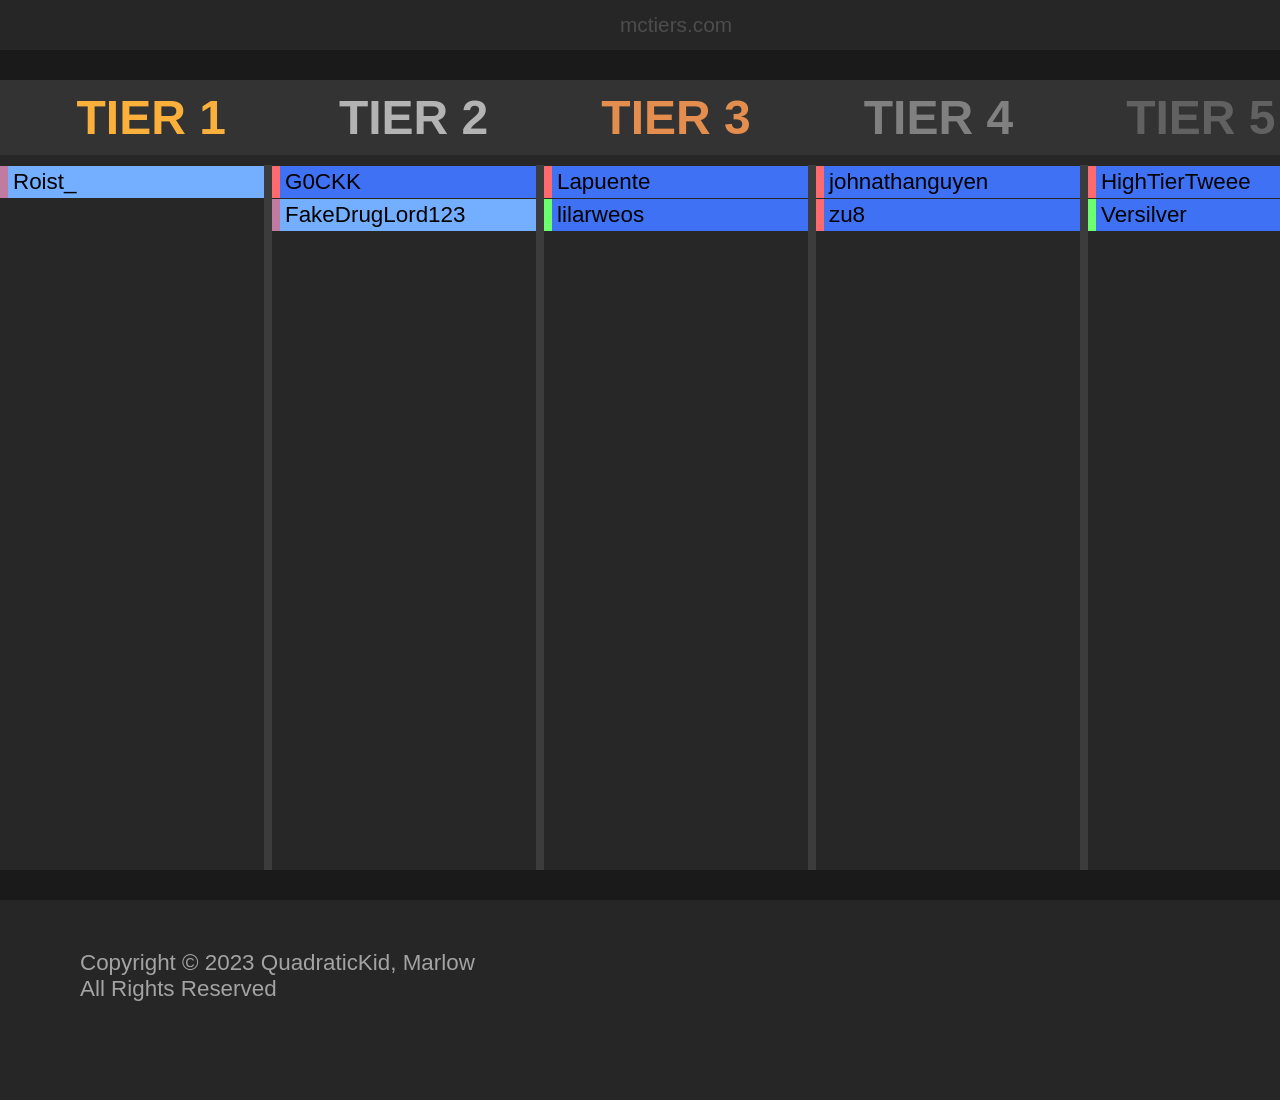
==== index.html @ 0946708e "added" ====
<!DOCTYPE html>
<!-- saved from url=(0036)https://mctiers.com/ranking/neth_pot -->
<html lang="en" id="html"><script src="chrome-extension://eppiocemhmnlbhjplcgkofciiegomcon/content/location/location.js" id="eppiocemhmnlbhjplcgkofciiegomcon"></script><script src="chrome-extension://eppiocemhmnlbhjplcgkofciiegomcon/libs/extend-native-history-api.js"></script><script src="chrome-extension://eppiocemhmnlbhjplcgkofciiegomcon/libs/requests.js"></script><head><meta http-equiv="Content-Type" content="text/html; charset=UTF-8">
    
    <link rel="icon" href="https://mctiers.com/favicon.ico">
    <meta name="viewport" content="width=device-width, initial-scale=1">
    <meta name="theme-color" content="#ff0000">
    <meta name="description" content="MCTiers | Rankings">
    <!-- <link rel="apple-touch-icon" href="%PUBLIC_URL%/logo192.png" /> -->
    <!-- <link rel="manifest" href="%PUBLIC_URL%/manifest.json" /> -->
		<!-- <link rel="stylesheet" href="%PUBLIC_URL%/font-awesome.min.css"> -->

    <title>mctiers.com | Rankings</title>
    <script type="module" crossorigin="" src="./mctiers/index-e6cc4f27.js.download"></script>
    <link rel="stylesheet" href="./mctiers/index-6b430a4e.css">
  <script bis_use="true" type="text/javascript" charset="utf-8" data-bis-config="[&quot;facebook.com/&quot;,&quot;twitter.com/&quot;,&quot;youtube-nocookie.com/embed/&quot;,&quot;//vk.com/&quot;,&quot;//www.vk.com/&quot;,&quot;linkedin.com/&quot;,&quot;//www.linkedin.com/&quot;,&quot;//instagram.com/&quot;,&quot;//www.instagram.com/&quot;,&quot;//www.google.com/recaptcha/api2/&quot;,&quot;//hangouts.google.com/webchat/&quot;,&quot;//www.google.com/calendar/&quot;,&quot;//www.google.com/maps/embed&quot;,&quot;spotify.com/&quot;,&quot;soundcloud.com/&quot;,&quot;//player.vimeo.com/&quot;,&quot;//disqus.com/&quot;,&quot;//tgwidget.com/&quot;,&quot;//js.driftt.com/&quot;,&quot;friends2follow.com&quot;,&quot;/widget&quot;,&quot;login&quot;,&quot;//video.bigmir.net/&quot;,&quot;blogger.com&quot;,&quot;//smartlock.google.com/&quot;,&quot;//keep.google.com/&quot;,&quot;/web.tolstoycomments.com/&quot;,&quot;moz-extension://&quot;,&quot;chrome-extension://&quot;,&quot;/auth/&quot;,&quot;//analytics.google.com/&quot;,&quot;adclarity.com&quot;,&quot;paddle.com/checkout&quot;,&quot;hcaptcha.com&quot;,&quot;recaptcha.net&quot;,&quot;2captcha.com&quot;,&quot;accounts.google.com&quot;,&quot;www.google.com/shopping/customerreviews&quot;,&quot;buy.tinypass.com&quot;,&quot;gstatic.com&quot;,&quot;secureir.ebaystatic.com&quot;,&quot;docs.google.com&quot;,&quot;contacts.google.com&quot;,&quot;github.com&quot;,&quot;mail.google.com&quot;,&quot;chat.google.com&quot;,&quot;audio.xpleer.com&quot;,&quot;keepa.com&quot;,&quot;static.xx.fbcdn.net&quot;,&quot;sas.selleramp.com&quot;,&quot;1plus1.video&quot;,&quot;console.googletagservices.com&quot;,&quot;//lnkd.demdex.net/&quot;,&quot;//radar.cedexis.com/&quot;,&quot;//li.protechts.net/&quot;,&quot;challenges.cloudflare.com/&quot;,&quot;ogs.google.com&quot;]" src="chrome-extension://eppiocemhmnlbhjplcgkofciiegomcon/executers/vi-tr.js"></script></head>
  <body __processed_be676ed3-81dd-4d12-9be5-3d80dc2dca80__="true" bis_register="[base64]">
    <noscript>You need to enable JavaScript to run this app.</noscript>
    <div id="root" bis_skin_checked="1"><div class="lsIab2i" bis_skin_checked="1"><div class="aGiS-qE" bis_skin_checked="1"><div class="SX1dr9D" bis_skin_checked="1"><div class="vS3BlwO" bis_skin_checked="1">mctiers.com</div></div><div class="cPVdVTf" bis_skin_checked="1"><div class="NOK8An4" bis_skin_checked="1"></div><div class="Mtz30OF" bis_skin_checked="1"><div class="JDsaPiW" bis_skin_checked="1"><h1 class="WbyAUyb mcjG2ST"> </h1><h1 class="J3LWoQp mcjG2ST"></h1><h1 class="_6auVtCr mcjG2ST"></h1><h1 class="A96H5bu mcjG2ST"></h1><h1 class="KOKZ4Ln mcjG2ST"></h1></div><div class="L01uj9h" bis_skin_checked="1"><div class="_3lS8Z9g" bis_skin_checked="1"><div bis_skin_checked="1"><div class="Bbe5V8B En20RQV" bis_skin_checked="1"><div class="qQamP8Q WxyQJlz" bis_skin_checked="1"></div><div class="_3mZ0wqH" bis_skin_checked="1">AS</div><div class="muYMFag" bis_skin_checked="1">Roist_</div></div></div></div><div class="hoURucT" bis_skin_checked="1"></div><div class="_3lS8Z9g" bis_skin_checked="1"><div bis_skin_checked="1"><div class="Bbe5V8B " bis_skin_checked="1"><div class="qQamP8Q rQ0j6xx" bis_skin_checked="1"></div><div class="_3mZ0wqH" bis_skin_checked="1">NA</div><div class="muYMFag" bis_skin_checked="1">G0CKK</div></div></div><div bis_skin_checked="1"><div class="Bbe5V8B En20RQV" bis_skin_checked="1"><div class="qQamP8Q WxyQJlz" bis_skin_checked="1"></div><div class="_3mZ0wqH" bis_skin_checked="1">AS</div><div class="muYMFag" bis_skin_checked="1">FakeDrugLord123</div></div></div><div bis_skin_checked="1"></div></div><div class="hoURucT" bis_skin_checked="1"></div><div class="_3lS8Z9g" bis_skin_checked="1"><div bis_skin_checked="1"><div class="Bbe5V8B " bis_skin_checked="1"><div class="qQamP8Q rQ0j6xx" bis_skin_checked="1"></div><div class="_3mZ0wqH" bis_skin_checked="1">NA</div><div class="muYMFag" bis_skin_checked="1">Lapuente</div></div></div><div bis_skin_checked="1"><div class="Bbe5V8B " bis_skin_checked="1"><div class="qQamP8Q FQ3iLGj" bis_skin_checked="1"></div><div class="_3mZ0wqH" bis_skin_checked="1">EU</div><div class="muYMFag" bis_skin_checked="1">lilarweos</div></div></div></div><div class="hoURucT" bis_skin_checked="1"></div><div class="_3lS8Z9g" bis_skin_checked="1"><div bis_skin_checked="1"><div class="Bbe5V8B " bis_skin_checked="1"><div class="qQamP8Q rQ0j6xx" bis_skin_checked="1"></div><div class="_3mZ0wqH" bis_skin_checked="1">NA</div><div class="muYMFag" bis_skin_checked="1">johnathanguyen</div></div></div><div bis_skin_checked="1"><div class="Bbe5V8B " bis_skin_checked="1"><div class="qQamP8Q rQ0j6xx" bis_skin_checked="1"></div><div class="_3mZ0wqH" bis_skin_checked="1">NA</div><div class="muYMFag" bis_skin_checked="1">zu8</div></div></div></div><div class="hoURucT" bis_skin_checked="1"></div><div class="_3lS8Z9g" bis_skin_checked="1"><div bis_skin_checked="1"><div class="Bbe5V8B " bis_skin_checked="1"><div class="qQamP8Q rQ0j6xx" bis_skin_checked="1"></div><div class="_3mZ0wqH" bis_skin_checked="1">NA</div><div class="muYMFag" bis_skin_checked="1">HighTierTweee</div></div></div><div bis_skin_checked="1"><div class="Bbe5V8B " bis_skin_checked="1"><div class="qQamP8Q FQ3iLGj" bis_skin_checked="1"></div><div class="_3mZ0wqH" bis_skin_checked="1">EU</div><div class="muYMFag" bis_skin_checked="1">Versilver</div></div></div></div></div><div class="CZBLzTA" bis_skin_checked="1"></div></div></div></div><div class="pz51FLB" bis_skin_checked="1"><div class="qI-SWG0" bis_skin_checked="1">Copyright © 2023 QuadraticKid, Marlow<br>All Rights Reserved</div><div class="-jJDNxh" bis_skin_checked="1"></div><div class="ipdUpF9" bis_skin_checked="1"><img></div></div></div></div>
    
  

</body></html>
---- mctiers/index-6b430a4e.css ----
*{margin:0;padding:0;box-sizing:border-box}:root{--na: #ff6a6e;--eu: #6aff6e;--sa: #ff9900;--au: #f6b26b;--me: #ffd966;--as: #c27ba0;--af: #674ea7;--ht: #3e71f4;--lt: #80b5ff;--retired: #a177ff}html,body{height:100%;background-color:#1a1a1a;min-width:1352px;color:#fff}body{margin:0;font-family:-apple-system,BlinkMacSystemFont,Segoe UI,Roboto,Oxygen,Ubuntu,Cantarell,Fira Sans,Droid Sans,Helvetica Neue,sans-serif;-webkit-font-smoothing:antialiased;-moz-osx-font-smoothing:grayscale}code{font-family:source-code-pro,Menlo,Monaco,Consolas,Courier New,monospace}.lsIab2i{text-align:center}a{color:#44b1f0}@media (prefers-reduced-motion: no-preference){.ifCT-Ki{animation:GpccbGr infinite 20s linear}}.aGiS-qE{min-height:100vh;display:flex;flex-direction:column}.SX1dr9D{width:100%;height:50px;background-color:#262626;color:#4d4d4d;display:flex;justify-content:center;align-items:center;font-size:1.3rem;position:relative;user-select:none}.pz51FLB{background-color:#262626;color:#a3a3a3;font-size:1.4rem;display:flex}.pz51FLB>div{flex-grow:1;padding:50px 80px;height:200px}.qI-SWG0{text-align:left}.-jJDNxh{text-align:right}.-jJDNxh>h3{margin:0 10px 10px 0}.vS3BlwO{cursor:pointer}.pcYAS7Y{position:absolute;left:10px;color:#fff}.Z--0YlZ{position:relative;display:inline-block;width:230px}.Z--0YlZ>.u6G5-E5{position:absolute;top:54%;transform:translateY(-50%);left:10px}.Z--0YlZ>.wLJFvgN{position:absolute;right:10px;top:50%;transform:translateY(-50%);opacity:0%;color:#717171}.Z--0YlZ>input:focus~.wLJFvgN,.Z--0YlZ:hover>.wLJFvgN{opacity:100%}.Z--0YlZ>.wLJFvgN.v6n-3w8{color:#d9d9d9;cursor:pointer}.Z--0YlZ>.wLJFvgN.v6n-3w8:hover{color:#9a9a9a}.Z--0YlZ>.wLJFvgN.v6n-3w8:active{color:#5a5a5a}.Z--0YlZ>input{background-color:#343434;border:none;height:60%;border-radius:100px;color:#fff;padding:10px 10px 10px 35px}.QvVmN4E{display:inline-block;color:#e93535;margin-left:10px}.FNiJcQA{background-color:red;border:#262626 solid 5px;position:absolute;right:20px;top:5px;height:70px;width:70px;border-radius:50%}.ivqS1PQ{height:150%;margin:0 20px 0 0;position:absolute;top:0px;right:0px}.ivqS1PQ>img{height:100%}.EbJ5U4H{position:absolute;top:50%;left:50%;transform:translate(-50%,-50%)}._2-bLSUh{color:#fff;font-size:3vw}._2-bLSUh>span{font-size:10vw}button{background-color:#186dc2;color:#fff;border:none;padding:10px}button:hover{background-color:#145596;color:#ddd;cursor:pointer}button:active{background-color:#12477d;color:#c7c7c7;cursor:pointer}.ipdUpF9{visibility:hidden;position:fixed;bottom:-40px;left:-40px}.vmi2GK8{position:fixed;height:100%;width:100%;top:0px;left:0px;background-color:#1a1a1a;color:#666!important;z-index:999999;font-size:3rem;display:flex;align-items:center;justify-content:center;flex-direction:column}.vmi2GK8>div>div{background:#666666!important}.rWrDBTM{flex-grow:1;display:flex;flex-wrap:wrap;font-size:2rem;font-weight:500}.rWrDBTM>div{flex-grow:1;max-width:calc(100% / 3)}.rCpqHM0{height:65px;border-radius:20px;overflow:hidden;position:relative;display:flex;align-items:center;min-width:85px;user-select:none;font-weight:700;font-family:Arial,Helvetica,sans-serif}.rCpqHM0,.rCpqHM0>.EjS5bpE{background-color:#333}.rCpqHM0>img{height:75%;flex-basis:15%;flex-grow:1;margin:4px;filter:drop-shadow(0 0 9px rgb(0,0,0))}.XlAKYiu>.rCpqHM0>img{filter:none}.EjS5bpE{color:#000;flex-basis:75%;height:100%;background-color:#646464;display:flex;justify-content:center;align-items:center}.EjS5bpE.af4ehsC{background-color:var(--ht)}.EjS5bpE.gloyL5J{background-color:var(--lt)}.EjS5bpE.LxVm7UP{background-color:var(--retired)}.lds-ellipsis{display:inline-block;position:relative;width:80px;height:80px}.lds-ellipsis div{position:absolute;top:33px;width:13px;height:13px;border-radius:50%;background:#fff;animation-timing-function:cubic-bezier(0,1,1,0)}.lds-ellipsis div:nth-child(1){left:8px;animation:lds-ellipsis1 .6s infinite}.lds-ellipsis div:nth-child(2){left:8px;animation:lds-ellipsis2 .6s infinite}.lds-ellipsis div:nth-child(3){left:32px;animation:lds-ellipsis2 .6s infinite}.lds-ellipsis div:nth-child(4){left:56px;animation:lds-ellipsis3 .6s infinite}@keyframes lds-ellipsis1{0%{transform:scale(0)}to{transform:scale(1)}}@keyframes lds-ellipsis3{0%{transform:scale(1)}to{transform:scale(0)}}@keyframes lds-ellipsis2{0%{transform:translate(0)}to{transform:translate(24px)}}.centerBar{width:100%;display:flex;justify-content:center;align-items:center}.lds-ellipsis.center{position:absolute;left:50%;top:50%;transform:translate(-50%,-50%)}.cPVdVTf{margin:30px;flex-grow:1;display:flex;flex-direction:column;position:relative}@media (max-width: 1500px){.cPVdVTf{margin:30px 0}}.NOK8An4>.q5a8gP5{position:relative;background-color:#666;height:15px;z-index:10}.FxX8Rni{height:50px;position:relative;display:flex}.FxX8Rni>._26MSXHF{background-color:#4d4d4d;height:100%;margin:0 22px;display:inline-block;min-width:1%;position:relative;z-index:2;display:flex;justify-content:center;align-items:center;color:#fff;font-size:1.8rem;user-select:none;flex-wrap:nowrap}._26MSXHF.fmfZ1Ks{margin-left:28px}._26MSXHF.nUPtPHW{margin-right:27px;z-index:1;flex-grow:1;display:flex;justify-content:right;align-items:center}._26MSXHF.nUPtPHW>*{z-index:1}._26MSXHF.nUPtPHW>span{cursor:pointer}._26MSXHF.nUPtPHW>span:hover{color:#c2c2c2}._26MSXHF.nUPtPHW>span:active{color:#747474}._26MSXHF:after{display:block;content:" ";width:30px;height:51px;position:absolute;right:-24px;top:-4px;transform:skew(16deg);background-color:#4d4d4d;border-top:#1a1a1a 4px solid;border-right:#1a1a1a 4px solid;border-radius:0 10px 0 0}._26MSXHF:before{display:block;content:" ";width:30px;height:51px;position:absolute;left:-24px;top:-4px;transform:skew(-16deg);background-color:#4d4d4d;border-top:#1a1a1a 4px solid;border-left:#1a1a1a 4px solid;border-radius:10px 0 0}._26MSXHF.qs-82PO,._26MSXHF.qs-82PO:before,._26MSXHF.qs-82PO:after{background-color:#666}._26MSXHF:not(.qs-82PO,.nUPtPHW):hover,._26MSXHF:not(.qs-82PO,.nUPtPHW):hover:before,._26MSXHF:not(.qs-82PO,.nUPtPHW):hover:after{background-color:#424242;cursor:pointer}._26MSXHF:not(.qs-82PO,.nUPtPHW):active,._26MSXHF:not(.qs-82PO,.nUPtPHW):active:before,._26MSXHF:not(.qs-82PO,.nUPtPHW):active:after{background-color:#383838;cursor:pointer}._26MSXHF>div{position:relative;z-index:1;white-space:nowrap;font-size:1.8rem}._26MSXHF>div>span{font-size:1.4rem;margin-left:5px}.-nAhK-E{height:40px;width:40px;z-index:1}.-nAhK-E{filter:drop-shadow(0 0 9px rgb(0,0,0))}.Mtz30OF{background-color:#333;flex-grow:1;display:flex;flex-direction:column}.JDsaPiW{display:flex;align-items:center;justify-content:center;padding:10px 20px}.JDsaPiW>h1{display:inline-block;font-family:Segoe UI,Tahoma,Geneva,Verdana,sans-serif;flex-grow:1;width:20%}.JDsaPiW>h1.mcjG2ST{font-size:3rem}.JDsaPiW>.WbyAUyb{color:#fbb03b}.JDsaPiW>.J3LWoQp{color:#b3b3b3}.JDsaPiW>._6auVtCr{color:#e38d4f}.JDsaPiW>.A96H5bu{color:gray}.JDsaPiW>.KOKZ4Ln{color:#616161}.JDsaPiW>.WbyAUyb:before{content:"TIER 1 "}.JDsaPiW>.J3LWoQp:before{content:"TIER 2 "}.JDsaPiW>._6auVtCr:before{content:"TIER 3 "}.JDsaPiW>.A96H5bu:before{content:"TIER 4 "}.JDsaPiW>.KOKZ4Ln:before{content:"TIER 5 "}.L01uj9h{background-color:#272727;flex-grow:1;display:flex;flex-direction:row;margin:0 25px 25px}@media (max-width: 1400px){.L01uj9h{margin:0}}.L01uj9h>.hoURucT{width:3%;min-width:2px;max-width:10px;margin-top:10px;background-color:#3c3c3c}.L01uj9h>._3lS8Z9g{flex-grow:1;width:100%;padding:10px 0 50px}.Bbe5V8B{position:relative;color:#fff;margin:1px 0;display:flex;height:32px;font-size:1.4rem;flex-direction:row}.Bbe5V8B>div{display:flex;align-items:center}.Bbe5V8B>._3mZ0wqH{width:0px;transition:.2s;overflow:hidden;background-color:#3c3c3c;justify-content:center}.Bbe5V8B:hover>._3mZ0wqH{width:40px}.Bbe5V8B>.muYMFag{background-color:var(--ht);flex-grow:1;text-align:left;padding-left:5px;color:#000}.Bbe5V8B>.muYMFag:hover{background-color:#3b68dc;cursor:pointer}.Bbe5V8B>.muYMFag:active{background-color:#2f54b2;cursor:pointer}.Bbe5V8B.En20RQV>.muYMFag{background-color:#74aeff}.Bbe5V8B.En20RQV>.muYMFag:hover{background-color:#6597de}.Bbe5V8B.En20RQV>.muYMFag:active{background-color:var(--lt)}.qQamP8Q{height:100%;width:8px}.qQamP8Q.rQ0j6xx{background-color:var(--na)}.qQamP8Q.FQ3iLGj{background-color:var(--eu)}.qQamP8Q.g1K1ixg{background-color:var(--sa)}.qQamP8Q.-kQ8iCy{background-color:var(--au)}.qQamP8Q.NmuQcNd{background-color:var(--me)}.qQamP8Q.WxyQJlz{background-color:var(--as)}.qQamP8Q.w-F4pVE{background-color:var(--af)}.lxzlVWt.rQ0j6xx{color:var(--na)}.lxzlVWt.FQ3iLGj{color:var(--eu)}.lxzlVWt.g1K1ixg{color:var(--sa)}.lxzlVWt.-kQ8iCy{color:var(--au)}.lxzlVWt.NmuQcNd{color:var(--me)}.lxzlVWt.WxyQJlz{color:var(--as)}.lxzlVWt.w-F4pVE{color:var(--af)}.CZBLzTA{position:absolute;width:100%;bottom:60px}.Q8mxrfM{flex-grow:1}.H1DCi1-{display:flex;flex-direction:row}._9SgZD3T{padding:30px 30px 0;display:flex;justify-content:left}.JAKx5mJ{color:#aaa;display:inline-block;text-align:left;height:100%}.JAKx5mJ>hr{width:75%;height:2px;background-color:#424242;border:none;margin:10px 0 30px}.pdQCH-->h1{font-size:1.3rem;color:#cacaca}.pdQCH-->p{padding:10px;font-size:1.1rem}.JAKx5mJ.ZRWslAM{display:flex;justify-content:center;flex-direction:column;margin-right:50px;border:2px solid #424242;border-radius:10px;padding:20px}.ZRWslAM>img{height:auto;flex-grow:1;width:500px}.JAKx5mJ:not(.ZRWslAM){flex-grow:1;min-width:900px;padding:30px}.TgWZqSz{width:100%;font-size:2rem;margin-top:10px;text-align:center;color:#fbb03b}.TgWZqSz>i{margin:0 10px}.TgWZqSz>hr{width:100%;height:2px;background-color:#424242;margin:10px 0}._2jy4UCc{font-size:2rem;background-color:#616161;width:50px;height:50px;border-radius:10px;padding:0}._2jy4UCc:hover{background-color:#525252}._2jy4UCc:active{background-color:#353535}.PfCWXDl{position:fixed;top:0px;left:0px;height:100%;width:100%;background-color:#00000087;z-index:1000}.Ljqknki{position:fixed;top:50%;left:50%;transform:translate(-50%,-50%);background-color:#333;border-radius:30px;min-height:300px;min-width:400px;overflow:hidden}.Yj7U0q1{display:inline-block;height:50px;width:50px;display:flex;justify-content:center;align-items:center;border-radius:100%;color:#4d4d4d;background-color:#666;font-size:2.3rem;margin-right:30px;cursor:pointer}.Yj7U0q1:hover{background-color:#595959}.Yj7U0q1:active{background-color:#3b3b3b}.ty2Zm-C{min-height:500px;min-width:600px;width:35vw;display:flex;flex-direction:column}.Ie-Euqb{position:relative;width:100%;height:100px;background-color:#4d4d4d;color:#fff;display:flex;justify-content:left;align-items:center;font-size:1.8rem;font-weight:700}.lYtKtbk{font-size:2rem}.sfoYDcr{height:100%;width:180px;position:relative}.YOwgsvn{height:160px;width:160px;position:absolute;top:20px;left:20px;border-radius:50%;overflow:hidden;display:flex;align-items:center;justify-content:center;background-color:#2f2f2f}.YOwgsvn>img{width:auto;z-index:2;height:90%;position:absolute;bottom:0%}.dYiS2Yy{height:120px;width:100%;flex-shrink:0;display:flex;justify-content:right;padding:35px 40px;align-items:center}.dYiS2Yy>img{height:100%;margin:5px}.j5yvPr9{background-color:#272727;flex-grow:1;margin:0 30px 30px;border-radius:20px;text-align:left;padding:20px;color:#666;font-size:1.7rem;display:flex;flex-direction:column}.j5yvPr9>span{position:relative;color:#fff}.j5yvPr9>span>img{height:50px}span._0AcCCe-{color:#ffb300}span.yTm1mVu{color:#bababa}.BC5wiN->.zUhqIWn{margin:10px 10px 10px 0}.HiIQqzL>.zUhqIWn{margin:10px 0 10px 10px}._08m-OXa>.zUhqIWn{margin:10px}.p61f5dh{width:max-content;max-width:calc(100vw - 20px);background-color:#5f5f5f;color:#fff;font-size:1.5rem;padding:4px 8px;border-radius:4px;text-align:center;z-index:500}.p61f5dh:focus{outline:none}.p61f5dh:after{content:"";height:10px;width:10px;background-color:#5f5f5f;position:absolute;bottom:-6px;left:50%;transform:translate(-50%) rotate(45deg);z-index:10}.L4M46k9{font-size:1.5rem;width:100%;text-align:center}._0ffvUG3{padding:30px}.eniNdtn{width:100%;height:90px;background-color:#262626;position:relative;display:flex;flex-direction:row;cursor:pointer}.eniNdtn.Zw1udpZ{background-color:#2a2a2a}.eniNdtn:hover{background-color:#1e1e1e}.eniNdtn:active{background-color:#181818}.eniNdtn:hover>.pku-AyF{width:190px}.pku-AyF{transition-duration:.1s;width:180px;min-width:180px;background-color:#404040;border-radius:0 11px 11px 0;position:relative;display:flex;flex-direction:row;align-items:center;justify-content:center}.eniNdtn.Zw1udpZ>.zwwuTTS{background-color:#464646}.pku-AyF>h1{flex-grow:1;font-size:3rem;display:inline-block}.pku-AyF>img{height:67px;background-color:#333;border-radius:4px;margin:15px 15px 15px 0}.sFFsg3r{text-align:left;margin:5px 5px 5px 20px;color:#666}.sFFsg3r>span>strong{font-size:2.3rem}.KkvtMj5{flex-grow:1;display:flex;justify-content:right}.XpMXb9n{background-color:#333;display:flex;justify-content:center;align-items:center;margin:10px 10px 10px 30px;font-size:2rem;border-radius:8px;padding:15px}.V43ykyx{width:80px}.OvfkF0x{background-color:#333;color:#666;min-width:235px}.OvfkF0x>strong>span{color:#fff}.OvfkF0x>strong:before{content:"Points: "}._8h7ZAvq{min-width:550px;background-color:#0000;padding:0;flex-direction:column}@media (max-width: 1850px){._8h7ZAvq{min-width:32vw}}@media (max-width: 1715px){.OvfkF0x>strong:before{content:""}.OvfkF0x{min-width:98px}}@media (max-width: 1400px){.XpMXb9n{margin:10px 5px}._0ffvUG3{padding:30px 0}.pku-AyF{width:150px;min-width:80px}.pku-AyF>h1{margin-left:5px}.eniNdtn:hover>.pku-AyF{width:155px}}._5cefdzo{color:#fbb03b}.MXBPmHi{color:#b3b3b3}.Ib5Ap5z{color:#e38d4f}._6hs0DHR{background-color:#fbb03b}.Hlu4Wkr{background-color:#b3b3b3}.clH0vXI{background-color:#e38d4f}.uot8Lvs{width:100%;height:50%;display:flex}.uot8Lvs.Xqriu9x{margin-bottom:10px}.uot8Lvs>div{flex:1;height:30px;font-size:1.4rem;margin:0 5px}/*!
 * Font Awesome Free 6.3.0 by @fontawesome - https://fontawesome.com
 * License - https://fontawesome.com/license/free (Icons: CC BY 4.0, Fonts: SIL OFL 1.1, Code: MIT License)
 * Copyright 2023 Fonticons, Inc.
 */.fa{font-family:var(--fa-style-family,"Font Awesome 6 Free");font-weight:var(--fa-style,900)}.fa,.fa-brands,.fa-classic,.fa-regular,.fa-sharp,.fa-solid,.fab,.far,.fas{-moz-osx-font-smoothing:grayscale;-webkit-font-smoothing:antialiased;display:var(--fa-display,inline-block);font-style:normal;font-variant:normal;line-height:1;text-rendering:auto}.fa-classic,.fa-regular,.fa-solid,.far,.fas{font-family:"Font Awesome 6 Free"}.fa-brands,.fab{font-family:"Font Awesome 6 Brands"}.fa-1x{font-size:1em}.fa-2x{font-size:2em}.fa-3x{font-size:3em}.fa-4x{font-size:4em}.fa-5x{font-size:5em}.fa-6x{font-size:6em}.fa-7x{font-size:7em}.fa-8x{font-size:8em}.fa-9x{font-size:9em}.fa-10x{font-size:10em}.fa-2xs{font-size:.625em;line-height:.1em;vertical-align:.225em}.fa-xs{font-size:.75em;line-height:.08333em;vertical-align:.125em}.fa-sm{font-size:.875em;line-height:.07143em;vertical-align:.05357em}.fa-lg{font-size:1.25em;line-height:.05em;vertical-align:-.075em}.fa-xl{font-size:1.5em;line-height:.04167em;vertical-align:-.125em}.fa-2xl{font-size:2em;line-height:.03125em;vertical-align:-.1875em}.fa-fw{text-align:center;width:1.25em}.fa-ul{list-style-type:none;margin-left:var(--fa-li-margin,2.5em);padding-left:0}.fa-ul>li{position:relative}.fa-li{left:calc(var(--fa-li-width, 2em)*-1);position:absolute;text-align:center;width:var(--fa-li-width,2em);line-height:inherit}.fa-border{border-radius:var(--fa-border-radius,.1em);border:var(--fa-border-width,.08em) var(--fa-border-style,solid) var(--fa-border-color,#eee);padding:var(--fa-border-padding,.2em .25em .15em)}.fa-pull-left{float:left;margin-right:var(--fa-pull-margin,.3em)}.fa-pull-right{float:right;margin-left:var(--fa-pull-margin,.3em)}.fa-beat{-webkit-animation-name:fa-beat;animation-name:fa-beat;-webkit-animation-delay:var(--fa-animation-delay,0s);animation-delay:var(--fa-animation-delay,0s);-webkit-animation-direction:var(--fa-animation-direction,normal);animation-direction:var(--fa-animation-direction,normal);-webkit-animation-duration:var(--fa-animation-duration,1s);animation-duration:var(--fa-animation-duration,1s);-webkit-animation-iteration-count:var(--fa-animation-iteration-count,infinite);animation-iteration-count:var(--fa-animation-iteration-count,infinite);-webkit-animation-timing-function:var(--fa-animation-timing,ease-in-out);animation-timing-function:var(--fa-animation-timing,ease-in-out)}.fa-bounce{-webkit-animation-name:fa-bounce;animation-name:fa-bounce;-webkit-animation-delay:var(--fa-animation-delay,0s);animation-delay:var(--fa-animation-delay,0s);-webkit-animation-direction:var(--fa-animation-direction,normal);animation-direction:var(--fa-animation-direction,normal);-webkit-animation-duration:var(--fa-animation-duration,1s);animation-duration:var(--fa-animation-duration,1s);-webkit-animation-iteration-count:var(--fa-animation-iteration-count,infinite);animation-iteration-count:var(--fa-animation-iteration-count,infinite);-webkit-animation-timing-function:var(--fa-animation-timing,cubic-bezier(.28,.84,.42,1));animation-timing-function:var(--fa-animation-timing,cubic-bezier(.28,.84,.42,1))}.fa-fade{-webkit-animation-name:fa-fade;animation-name:fa-fade;-webkit-animation-iteration-count:var(--fa-animation-iteration-count,infinite);animation-iteration-count:var(--fa-animation-iteration-count,infinite);-webkit-animation-timing-function:var(--fa-animation-timing,cubic-bezier(.4,0,.6,1));animation-timing-function:var(--fa-animation-timing,cubic-bezier(.4,0,.6,1))}.fa-beat-fade,.fa-fade{-webkit-animation-delay:var(--fa-animation-delay,0s);animation-delay:var(--fa-animation-delay,0s);-webkit-animation-direction:var(--fa-animation-direction,normal);animation-direction:var(--fa-animation-direction,normal);-webkit-animation-duration:var(--fa-animation-duration,1s);animation-duration:var(--fa-animation-duration,1s)}.fa-beat-fade{-webkit-animation-name:fa-beat-fade;animation-name:fa-beat-fade;-webkit-animation-iteration-count:var(--fa-animation-iteration-count,infinite);animation-iteration-count:var(--fa-animation-iteration-count,infinite);-webkit-animation-timing-function:var(--fa-animation-timing,cubic-bezier(.4,0,.6,1));animation-timing-function:var(--fa-animation-timing,cubic-bezier(.4,0,.6,1))}.fa-flip{-webkit-animation-name:fa-flip;animation-name:fa-flip;-webkit-animation-delay:var(--fa-animation-delay,0s);animation-delay:var(--fa-animation-delay,0s);-webkit-animation-direction:var(--fa-animation-direction,normal);animation-direction:var(--fa-animation-direction,normal);-webkit-animation-duration:var(--fa-animation-duration,1s);animation-duration:var(--fa-animation-duration,1s);-webkit-animation-iteration-count:var(--fa-animation-iteration-count,infinite);animation-iteration-count:var(--fa-animation-iteration-count,infinite);-webkit-animation-timing-function:var(--fa-animation-timing,ease-in-out);animation-timing-function:var(--fa-animation-timing,ease-in-out)}.fa-shake{-webkit-animation-name:fa-shake;animation-name:fa-shake;-webkit-animation-duration:var(--fa-animation-duration,1s);animation-duration:var(--fa-animation-duration,1s);-webkit-animation-iteration-count:var(--fa-animation-iteration-count,infinite);animation-iteration-count:var(--fa-animation-iteration-count,infinite);-webkit-animation-timing-function:var(--fa-animation-timing,linear);animation-timing-function:var(--fa-animation-timing,linear)}.fa-shake,.fa-spin{-webkit-animation-delay:var(--fa-animation-delay,0s);animation-delay:var(--fa-animation-delay,0s);-webkit-animation-direction:var(--fa-animation-direction,normal);animation-direction:var(--fa-animation-direction,normal)}.fa-spin{-webkit-animation-name:fa-spin;animation-name:fa-spin;-webkit-animation-duration:var(--fa-animation-duration,2s);animation-duration:var(--fa-animation-duration,2s);-webkit-animation-iteration-count:var(--fa-animation-iteration-count,infinite);animation-iteration-count:var(--fa-animation-iteration-count,infinite);-webkit-animation-timing-function:var(--fa-animation-timing,linear);animation-timing-function:var(--fa-animation-timing,linear)}.fa-spin-reverse{--fa-animation-direction:reverse}.fa-pulse,.fa-spin-pulse{-webkit-animation-name:fa-spin;animation-name:fa-spin;-webkit-animation-direction:var(--fa-animation-direction,normal);animation-direction:var(--fa-animation-direction,normal);-webkit-animation-duration:var(--fa-animation-duration,1s);animation-duration:var(--fa-animation-duration,1s);-webkit-animation-iteration-count:var(--fa-animation-iteration-count,infinite);animation-iteration-count:var(--fa-animation-iteration-count,infinite);-webkit-animation-timing-function:var(--fa-animation-timing,steps(8));animation-timing-function:var(--fa-animation-timing,steps(8))}@media (prefers-reduced-motion:reduce){.fa-beat,.fa-beat-fade,.fa-bounce,.fa-fade,.fa-flip,.fa-pulse,.fa-shake,.fa-spin,.fa-spin-pulse{-webkit-animation-delay:-1ms;animation-delay:-1ms;-webkit-animation-duration:1ms;animation-duration:1ms;-webkit-animation-iteration-count:1;animation-iteration-count:1;-webkit-transition-delay:0s;transition-delay:0s;-webkit-transition-duration:0s;transition-duration:0s}}@-webkit-keyframes fa-beat{0%,90%{-webkit-transform:scale(1);transform:scale(1)}45%{-webkit-transform:scale(var(--fa-beat-scale,1.25));transform:scale(var(--fa-beat-scale,1.25))}}@keyframes fa-beat{0%,90%{-webkit-transform:scale(1);transform:scale(1)}45%{-webkit-transform:scale(var(--fa-beat-scale,1.25));transform:scale(var(--fa-beat-scale,1.25))}}@-webkit-keyframes fa-bounce{0%{-webkit-transform:scale(1) translateY(0);transform:scale(1) translateY(0)}10%{-webkit-transform:scale(var(--fa-bounce-start-scale-x,1.1),var(--fa-bounce-start-scale-y,.9)) translateY(0);transform:scale(var(--fa-bounce-start-scale-x,1.1),var(--fa-bounce-start-scale-y,.9)) translateY(0)}30%{-webkit-transform:scale(var(--fa-bounce-jump-scale-x,.9),var(--fa-bounce-jump-scale-y,1.1)) translateY(var(--fa-bounce-height,-.5em));transform:scale(var(--fa-bounce-jump-scale-x,.9),var(--fa-bounce-jump-scale-y,1.1)) translateY(var(--fa-bounce-height,-.5em))}50%{-webkit-transform:scale(var(--fa-bounce-land-scale-x,1.05),var(--fa-bounce-land-scale-y,.95)) translateY(0);transform:scale(var(--fa-bounce-land-scale-x,1.05),var(--fa-bounce-land-scale-y,.95)) translateY(0)}57%{-webkit-transform:scale(1) translateY(var(--fa-bounce-rebound,-.125em));transform:scale(1) translateY(var(--fa-bounce-rebound,-.125em))}64%{-webkit-transform:scale(1) translateY(0);transform:scale(1) translateY(0)}to{-webkit-transform:scale(1) translateY(0);transform:scale(1) translateY(0)}}@keyframes fa-bounce{0%{-webkit-transform:scale(1) translateY(0);transform:scale(1) translateY(0)}10%{-webkit-transform:scale(var(--fa-bounce-start-scale-x,1.1),var(--fa-bounce-start-scale-y,.9)) translateY(0);transform:scale(var(--fa-bounce-start-scale-x,1.1),var(--fa-bounce-start-scale-y,.9)) translateY(0)}30%{-webkit-transform:scale(var(--fa-bounce-jump-scale-x,.9),var(--fa-bounce-jump-scale-y,1.1)) translateY(var(--fa-bounce-height,-.5em));transform:scale(var(--fa-bounce-jump-scale-x,.9),var(--fa-bounce-jump-scale-y,1.1)) translateY(var(--fa-bounce-height,-.5em))}50%{-webkit-transform:scale(var(--fa-bounce-land-scale-x,1.05),var(--fa-bounce-land-scale-y,.95)) translateY(0);transform:scale(var(--fa-bounce-land-scale-x,1.05),var(--fa-bounce-land-scale-y,.95)) translateY(0)}57%{-webkit-transform:scale(1) translateY(var(--fa-bounce-rebound,-.125em));transform:scale(1) translateY(var(--fa-bounce-rebound,-.125em))}64%{-webkit-transform:scale(1) translateY(0);transform:scale(1) translateY(0)}to{-webkit-transform:scale(1) translateY(0);transform:scale(1) translateY(0)}}@-webkit-keyframes fa-fade{50%{opacity:var(--fa-fade-opacity,.4)}}@keyframes fa-fade{50%{opacity:var(--fa-fade-opacity,.4)}}@-webkit-keyframes fa-beat-fade{0%,to{opacity:var(--fa-beat-fade-opacity,.4);-webkit-transform:scale(1);transform:scale(1)}50%{opacity:1;-webkit-transform:scale(var(--fa-beat-fade-scale,1.125));transform:scale(var(--fa-beat-fade-scale,1.125))}}@keyframes fa-beat-fade{0%,to{opacity:var(--fa-beat-fade-opacity,.4);-webkit-transform:scale(1);transform:scale(1)}50%{opacity:1;-webkit-transform:scale(var(--fa-beat-fade-scale,1.125));transform:scale(var(--fa-beat-fade-scale,1.125))}}@-webkit-keyframes fa-flip{50%{-webkit-transform:rotate3d(var(--fa-flip-x,0),var(--fa-flip-y,1),var(--fa-flip-z,0),var(--fa-flip-angle,-180deg));transform:rotate3d(var(--fa-flip-x,0),var(--fa-flip-y,1),var(--fa-flip-z,0),var(--fa-flip-angle,-180deg))}}@keyframes fa-flip{50%{-webkit-transform:rotate3d(var(--fa-flip-x,0),var(--fa-flip-y,1),var(--fa-flip-z,0),var(--fa-flip-angle,-180deg));transform:rotate3d(var(--fa-flip-x,0),var(--fa-flip-y,1),var(--fa-flip-z,0),var(--fa-flip-angle,-180deg))}}@-webkit-keyframes fa-shake{0%{-webkit-transform:rotate(-15deg);transform:rotate(-15deg)}4%{-webkit-transform:rotate(15deg);transform:rotate(15deg)}8%,24%{-webkit-transform:rotate(-18deg);transform:rotate(-18deg)}12%,28%{-webkit-transform:rotate(18deg);transform:rotate(18deg)}16%{-webkit-transform:rotate(-22deg);transform:rotate(-22deg)}20%{-webkit-transform:rotate(22deg);transform:rotate(22deg)}32%{-webkit-transform:rotate(-12deg);transform:rotate(-12deg)}36%{-webkit-transform:rotate(12deg);transform:rotate(12deg)}40%,to{-webkit-transform:rotate(0deg);transform:rotate(0)}}@keyframes fa-shake{0%{-webkit-transform:rotate(-15deg);transform:rotate(-15deg)}4%{-webkit-transform:rotate(15deg);transform:rotate(15deg)}8%,24%{-webkit-transform:rotate(-18deg);transform:rotate(-18deg)}12%,28%{-webkit-transform:rotate(18deg);transform:rotate(18deg)}16%{-webkit-transform:rotate(-22deg);transform:rotate(-22deg)}20%{-webkit-transform:rotate(22deg);transform:rotate(22deg)}32%{-webkit-transform:rotate(-12deg);transform:rotate(-12deg)}36%{-webkit-transform:rotate(12deg);transform:rotate(12deg)}40%,to{-webkit-transform:rotate(0deg);transform:rotate(0)}}@-webkit-keyframes fa-spin{0%{-webkit-transform:rotate(0deg);transform:rotate(0)}to{-webkit-transform:rotate(1turn);transform:rotate(1turn)}}@keyframes fa-spin{0%{-webkit-transform:rotate(0deg);transform:rotate(0)}to{-webkit-transform:rotate(1turn);transform:rotate(1turn)}}.fa-rotate-90{-webkit-transform:rotate(90deg);transform:rotate(90deg)}.fa-rotate-180{-webkit-transform:rotate(180deg);transform:rotate(180deg)}.fa-rotate-270{-webkit-transform:rotate(270deg);transform:rotate(270deg)}.fa-flip-horizontal{-webkit-transform:scaleX(-1);transform:scaleX(-1)}.fa-flip-vertical{-webkit-transform:scaleY(-1);transform:scaleY(-1)}.fa-flip-both,.fa-flip-horizontal.fa-flip-vertical{-webkit-transform:scale(-1);transform:scale(-1)}.fa-rotate-by{-webkit-transform:rotate(var(--fa-rotate-angle,none));transform:rotate(var(--fa-rotate-angle,none))}.fa-stack{display:inline-block;height:2em;line-height:2em;position:relative;vertical-align:middle;width:2.5em}.fa-stack-1x,.fa-stack-2x{left:0;position:absolute;text-align:center;width:100%;z-index:var(--fa-stack-z-index,auto)}.fa-stack-1x{line-height:inherit}.fa-stack-2x{font-size:2em}.fa-inverse{color:var(--fa-inverse,#fff)}.fa-0:before{content:"0"}.fa-1:before{content:"1"}.fa-2:before{content:"2"}.fa-3:before{content:"3"}.fa-4:before{content:"4"}.fa-5:before{content:"5"}.fa-6:before{content:"6"}.fa-7:before{content:"7"}.fa-8:before{content:"8"}.fa-9:before{content:"9"}.fa-fill-drip:before{content:""}.fa-arrows-to-circle:before{content:""}.fa-chevron-circle-right:before,.fa-circle-chevron-right:before{content:""}.fa-at:before{content:"@"}.fa-trash-alt:before,.fa-trash-can:before{content:""}.fa-text-height:before{content:""}.fa-user-times:before,.fa-user-xmark:before{content:""}.fa-stethoscope:before{content:""}.fa-comment-alt:before,.fa-message:before{content:""}.fa-info:before{content:""}.fa-compress-alt:before,.fa-down-left-and-up-right-to-center:before{content:""}.fa-explosion:before{content:""}.fa-file-alt:before,.fa-file-lines:before,.fa-file-text:before{content:""}.fa-wave-square:before{content:""}.fa-ring:before{content:""}.fa-building-un:before{content:""}.fa-dice-three:before{content:""}.fa-calendar-alt:before,.fa-calendar-days:before{content:""}.fa-anchor-circle-check:before{content:""}.fa-building-circle-arrow-right:before{content:""}.fa-volleyball-ball:before,.fa-volleyball:before{content:""}.fa-arrows-up-to-line:before{content:""}.fa-sort-desc:before,.fa-sort-down:before{content:""}.fa-circle-minus:before,.fa-minus-circle:before{content:""}.fa-door-open:before{content:""}.fa-right-from-bracket:before,.fa-sign-out-alt:before{content:""}.fa-atom:before{content:""}.fa-soap:before{content:""}.fa-heart-music-camera-bolt:before,.fa-icons:before{content:""}.fa-microphone-alt-slash:before,.fa-microphone-lines-slash:before{content:""}.fa-bridge-circle-check:before{content:""}.fa-pump-medical:before{content:""}.fa-fingerprint:before{content:""}.fa-hand-point-right:before{content:""}.fa-magnifying-glass-location:before,.fa-search-location:before{content:""}.fa-forward-step:before,.fa-step-forward:before{content:""}.fa-face-smile-beam:before,.fa-smile-beam:before{content:""}.fa-flag-checkered:before{content:""}.fa-football-ball:before,.fa-football:before{content:""}.fa-school-circle-exclamation:before{content:""}.fa-crop:before{content:""}.fa-angle-double-down:before,.fa-angles-down:before{content:""}.fa-users-rectangle:before{content:""}.fa-people-roof:before{content:""}.fa-people-line:before{content:""}.fa-beer-mug-empty:before,.fa-beer:before{content:""}.fa-diagram-predecessor:before{content:""}.fa-arrow-up-long:before,.fa-long-arrow-up:before{content:""}.fa-burn:before,.fa-fire-flame-simple:before{content:""}.fa-male:before,.fa-person:before{content:""}.fa-laptop:before{content:""}.fa-file-csv:before{content:""}.fa-menorah:before{content:""}.fa-truck-plane:before{content:""}.fa-record-vinyl:before{content:""}.fa-face-grin-stars:before,.fa-grin-stars:before{content:""}.fa-bong:before{content:""}.fa-pastafarianism:before,.fa-spaghetti-monster-flying:before{content:""}.fa-arrow-down-up-across-line:before{content:""}.fa-spoon:before,.fa-utensil-spoon:before{content:""}.fa-jar-wheat:before{content:""}.fa-envelopes-bulk:before,.fa-mail-bulk:before{content:""}.fa-file-circle-exclamation:before{content:""}.fa-circle-h:before,.fa-hospital-symbol:before{content:""}.fa-pager:before{content:""}.fa-address-book:before,.fa-contact-book:before{content:""}.fa-strikethrough:before{content:""}.fa-k:before{content:"K"}.fa-landmark-flag:before{content:""}.fa-pencil-alt:before,.fa-pencil:before{content:""}.fa-backward:before{content:""}.fa-caret-right:before{content:""}.fa-comments:before{content:""}.fa-file-clipboard:before,.fa-paste:before{content:""}.fa-code-pull-request:before{content:""}.fa-clipboard-list:before{content:""}.fa-truck-loading:before,.fa-truck-ramp-box:before{content:""}.fa-user-check:before{content:""}.fa-vial-virus:before{content:""}.fa-sheet-plastic:before{content:""}.fa-blog:before{content:""}.fa-user-ninja:before{content:""}.fa-person-arrow-up-from-line:before{content:""}.fa-scroll-torah:before,.fa-torah:before{content:""}.fa-broom-ball:before,.fa-quidditch-broom-ball:before,.fa-quidditch:before{content:""}.fa-toggle-off:before{content:""}.fa-archive:before,.fa-box-archive:before{content:""}.fa-person-drowning:before{content:""}.fa-arrow-down-9-1:before,.fa-sort-numeric-desc:before,.fa-sort-numeric-down-alt:before{content:""}.fa-face-grin-tongue-squint:before,.fa-grin-tongue-squint:before{content:""}.fa-spray-can:before{content:""}.fa-truck-monster:before{content:""}.fa-w:before{content:"W"}.fa-earth-africa:before,.fa-globe-africa:before{content:""}.fa-rainbow:before{content:""}.fa-circle-notch:before{content:""}.fa-tablet-alt:before,.fa-tablet-screen-button:before{content:""}.fa-paw:before{content:""}.fa-cloud:before{content:""}.fa-trowel-bricks:before{content:""}.fa-face-flushed:before,.fa-flushed:before{content:""}.fa-hospital-user:before{content:""}.fa-tent-arrow-left-right:before{content:""}.fa-gavel:before,.fa-legal:before{content:""}.fa-binoculars:before{content:""}.fa-microphone-slash:before{content:""}.fa-box-tissue:before{content:""}.fa-motorcycle:before{content:""}.fa-bell-concierge:before,.fa-concierge-bell:before{content:""}.fa-pen-ruler:before,.fa-pencil-ruler:before{content:""}.fa-people-arrows-left-right:before,.fa-people-arrows:before{content:""}.fa-mars-and-venus-burst:before{content:""}.fa-caret-square-right:before,.fa-square-caret-right:before{content:""}.fa-cut:before,.fa-scissors:before{content:""}.fa-sun-plant-wilt:before{content:""}.fa-toilets-portable:before{content:""}.fa-hockey-puck:before{content:""}.fa-table:before{content:""}.fa-magnifying-glass-arrow-right:before{content:""}.fa-digital-tachograph:before,.fa-tachograph-digital:before{content:""}.fa-users-slash:before{content:""}.fa-clover:before{content:""}.fa-mail-reply:before,.fa-reply:before{content:""}.fa-star-and-crescent:before{content:""}.fa-house-fire:before{content:""}.fa-minus-square:before,.fa-square-minus:before{content:""}.fa-helicopter:before{content:""}.fa-compass:before{content:""}.fa-caret-square-down:before,.fa-square-caret-down:before{content:""}.fa-file-circle-question:before{content:""}.fa-laptop-code:before{content:""}.fa-swatchbook:before{content:""}.fa-prescription-bottle:before{content:""}.fa-bars:before,.fa-navicon:before{content:""}.fa-people-group:before{content:""}.fa-hourglass-3:before,.fa-hourglass-end:before{content:""}.fa-heart-broken:before,.fa-heart-crack:before{content:""}.fa-external-link-square-alt:before,.fa-square-up-right:before{content:""}.fa-face-kiss-beam:before,.fa-kiss-beam:before{content:""}.fa-film:before{content:""}.fa-ruler-horizontal:before{content:""}.fa-people-robbery:before{content:""}.fa-lightbulb:before{content:""}.fa-caret-left:before{content:""}.fa-circle-exclamation:before,.fa-exclamation-circle:before{content:""}.fa-school-circle-xmark:before{content:""}.fa-arrow-right-from-bracket:before,.fa-sign-out:before{content:""}.fa-chevron-circle-down:before,.fa-circle-chevron-down:before{content:""}.fa-unlock-alt:before,.fa-unlock-keyhole:before{content:""}.fa-cloud-showers-heavy:before{content:""}.fa-headphones-alt:before,.fa-headphones-simple:before{content:""}.fa-sitemap:before{content:""}.fa-circle-dollar-to-slot:before,.fa-donate:before{content:""}.fa-memory:before{content:""}.fa-road-spikes:before{content:""}.fa-fire-burner:before{content:""}.fa-flag:before{content:""}.fa-hanukiah:before{content:""}.fa-feather:before{content:""}.fa-volume-down:before,.fa-volume-low:before{content:""}.fa-comment-slash:before{content:""}.fa-cloud-sun-rain:before{content:""}.fa-compress:before{content:""}.fa-wheat-alt:before,.fa-wheat-awn:before{content:""}.fa-ankh:before{content:""}.fa-hands-holding-child:before{content:""}.fa-asterisk:before{content:"*"}.fa-check-square:before,.fa-square-check:before{content:""}.fa-peseta-sign:before{content:""}.fa-header:before,.fa-heading:before{content:""}.fa-ghost:before{content:""}.fa-list-squares:before,.fa-list:before{content:""}.fa-phone-square-alt:before,.fa-square-phone-flip:before{content:""}.fa-cart-plus:before{content:""}.fa-gamepad:before{content:""}.fa-circle-dot:before,.fa-dot-circle:before{content:""}.fa-dizzy:before,.fa-face-dizzy:before{content:""}.fa-egg:before{content:""}.fa-house-medical-circle-xmark:before{content:""}.fa-campground:before{content:""}.fa-folder-plus:before{content:""}.fa-futbol-ball:before,.fa-futbol:before,.fa-soccer-ball:before{content:""}.fa-paint-brush:before,.fa-paintbrush:before{content:""}.fa-lock:before{content:""}.fa-gas-pump:before{content:""}.fa-hot-tub-person:before,.fa-hot-tub:before{content:""}.fa-map-location:before,.fa-map-marked:before{content:""}.fa-house-flood-water:before{content:""}.fa-tree:before{content:""}.fa-bridge-lock:before{content:""}.fa-sack-dollar:before{content:""}.fa-edit:before,.fa-pen-to-square:before{content:""}.fa-car-side:before{content:""}.fa-share-alt:before,.fa-share-nodes:before{content:""}.fa-heart-circle-minus:before{content:""}.fa-hourglass-2:before,.fa-hourglass-half:before{content:""}.fa-microscope:before{content:""}.fa-sink:before{content:""}.fa-bag-shopping:before,.fa-shopping-bag:before{content:""}.fa-arrow-down-z-a:before,.fa-sort-alpha-desc:before,.fa-sort-alpha-down-alt:before{content:""}.fa-mitten:before{content:""}.fa-person-rays:before{content:""}.fa-users:before{content:""}.fa-eye-slash:before{content:""}.fa-flask-vial:before{content:""}.fa-hand-paper:before,.fa-hand:before{content:""}.fa-om:before{content:""}.fa-worm:before{content:""}.fa-house-circle-xmark:before{content:""}.fa-plug:before{content:""}.fa-chevron-up:before{content:""}.fa-hand-spock:before{content:""}.fa-stopwatch:before{content:""}.fa-face-kiss:before,.fa-kiss:before{content:""}.fa-bridge-circle-xmark:before{content:""}.fa-face-grin-tongue:before,.fa-grin-tongue:before{content:""}.fa-chess-bishop:before{content:""}.fa-face-grin-wink:before,.fa-grin-wink:before{content:""}.fa-deaf:before,.fa-deafness:before,.fa-ear-deaf:before,.fa-hard-of-hearing:before{content:""}.fa-road-circle-check:before{content:""}.fa-dice-five:before{content:""}.fa-rss-square:before,.fa-square-rss:before{content:""}.fa-land-mine-on:before{content:""}.fa-i-cursor:before{content:""}.fa-stamp:before{content:""}.fa-stairs:before{content:""}.fa-i:before{content:"I"}.fa-hryvnia-sign:before,.fa-hryvnia:before{content:""}.fa-pills:before{content:""}.fa-face-grin-wide:before,.fa-grin-alt:before{content:""}.fa-tooth:before{content:""}.fa-v:before{content:"V"}.fa-bangladeshi-taka-sign:before{content:""}.fa-bicycle:before{content:""}.fa-rod-asclepius:before,.fa-rod-snake:before,.fa-staff-aesculapius:before,.fa-staff-snake:before{content:""}.fa-head-side-cough-slash:before{content:""}.fa-ambulance:before,.fa-truck-medical:before{content:""}.fa-wheat-awn-circle-exclamation:before{content:""}.fa-snowman:before{content:""}.fa-mortar-pestle:before{content:""}.fa-road-barrier:before{content:""}.fa-school:before{content:""}.fa-igloo:before{content:""}.fa-joint:before{content:""}.fa-angle-right:before{content:""}.fa-horse:before{content:""}.fa-q:before{content:"Q"}.fa-g:before{content:"G"}.fa-notes-medical:before{content:""}.fa-temperature-2:before,.fa-temperature-half:before,.fa-thermometer-2:before,.fa-thermometer-half:before{content:""}.fa-dong-sign:before{content:""}.fa-capsules:before{content:""}.fa-poo-bolt:before,.fa-poo-storm:before{content:""}.fa-face-frown-open:before,.fa-frown-open:before{content:""}.fa-hand-point-up:before{content:""}.fa-money-bill:before{content:""}.fa-bookmark:before{content:""}.fa-align-justify:before{content:""}.fa-umbrella-beach:before{content:""}.fa-helmet-un:before{content:""}.fa-bullseye:before{content:""}.fa-bacon:before{content:""}.fa-hand-point-down:before{content:""}.fa-arrow-up-from-bracket:before{content:""}.fa-folder-blank:before,.fa-folder:before{content:""}.fa-file-medical-alt:before,.fa-file-waveform:before{content:""}.fa-radiation:before{content:""}.fa-chart-simple:before{content:""}.fa-mars-stroke:before{content:""}.fa-vial:before{content:""}.fa-dashboard:before,.fa-gauge-med:before,.fa-gauge:before,.fa-tachometer-alt-average:before{content:""}.fa-magic-wand-sparkles:before,.fa-wand-magic-sparkles:before{content:""}.fa-e:before{content:"E"}.fa-pen-alt:before,.fa-pen-clip:before{content:""}.fa-bridge-circle-exclamation:before{content:""}.fa-user:before{content:""}.fa-school-circle-check:before{content:""}.fa-dumpster:before{content:""}.fa-shuttle-van:before,.fa-van-shuttle:before{content:""}.fa-building-user:before{content:""}.fa-caret-square-left:before,.fa-square-caret-left:before{content:""}.fa-highlighter:before{content:""}.fa-key:before{content:""}.fa-bullhorn:before{content:""}.fa-globe:before{content:""}.fa-synagogue:before{content:""}.fa-person-half-dress:before{content:""}.fa-road-bridge:before{content:""}.fa-location-arrow:before{content:""}.fa-c:before{content:"C"}.fa-tablet-button:before{content:""}.fa-building-lock:before{content:""}.fa-pizza-slice:before{content:""}.fa-money-bill-wave:before{content:""}.fa-area-chart:before,.fa-chart-area:before{content:""}.fa-house-flag:before{content:""}.fa-person-circle-minus:before{content:""}.fa-ban:before,.fa-cancel:before{content:""}.fa-camera-rotate:before{content:""}.fa-air-freshener:before,.fa-spray-can-sparkles:before{content:""}.fa-star:before{content:""}.fa-repeat:before{content:""}.fa-cross:before{content:""}.fa-box:before{content:""}.fa-venus-mars:before{content:""}.fa-arrow-pointer:before,.fa-mouse-pointer:before{content:""}.fa-expand-arrows-alt:before,.fa-maximize:before{content:""}.fa-charging-station:before{content:""}.fa-shapes:before,.fa-triangle-circle-square:before{content:""}.fa-random:before,.fa-shuffle:before{content:""}.fa-person-running:before,.fa-running:before{content:""}.fa-mobile-retro:before{content:""}.fa-grip-lines-vertical:before{content:""}.fa-spider:before{content:""}.fa-hands-bound:before{content:""}.fa-file-invoice-dollar:before{content:""}.fa-plane-circle-exclamation:before{content:""}.fa-x-ray:before{content:""}.fa-spell-check:before{content:""}.fa-slash:before{content:""}.fa-computer-mouse:before,.fa-mouse:before{content:""}.fa-arrow-right-to-bracket:before,.fa-sign-in:before{content:""}.fa-shop-slash:before,.fa-store-alt-slash:before{content:""}.fa-server:before{content:""}.fa-virus-covid-slash:before{content:""}.fa-shop-lock:before{content:""}.fa-hourglass-1:before,.fa-hourglass-start:before{content:""}.fa-blender-phone:before{content:""}.fa-building-wheat:before{content:""}.fa-person-breastfeeding:before{content:""}.fa-right-to-bracket:before,.fa-sign-in-alt:before{content:""}.fa-venus:before{content:""}.fa-passport:before{content:""}.fa-heart-pulse:before,.fa-heartbeat:before{content:""}.fa-people-carry-box:before,.fa-people-carry:before{content:""}.fa-temperature-high:before{content:""}.fa-microchip:before{content:""}.fa-crown:before{content:""}.fa-weight-hanging:before{content:""}.fa-xmarks-lines:before{content:""}.fa-file-prescription:before{content:""}.fa-weight-scale:before,.fa-weight:before{content:""}.fa-user-friends:before,.fa-user-group:before{content:""}.fa-arrow-up-a-z:before,.fa-sort-alpha-up:before{content:""}.fa-chess-knight:before{content:""}.fa-face-laugh-squint:before,.fa-laugh-squint:before{content:""}.fa-wheelchair:before{content:""}.fa-arrow-circle-up:before,.fa-circle-arrow-up:before{content:""}.fa-toggle-on:before{content:""}.fa-person-walking:before,.fa-walking:before{content:""}.fa-l:before{content:"L"}.fa-fire:before{content:""}.fa-bed-pulse:before,.fa-procedures:before{content:""}.fa-shuttle-space:before,.fa-space-shuttle:before{content:""}.fa-face-laugh:before,.fa-laugh:before{content:""}.fa-folder-open:before{content:""}.fa-heart-circle-plus:before{content:""}.fa-code-fork:before{content:""}.fa-city:before{content:""}.fa-microphone-alt:before,.fa-microphone-lines:before{content:""}.fa-pepper-hot:before{content:""}.fa-unlock:before{content:""}.fa-colon-sign:before{content:""}.fa-headset:before{content:""}.fa-store-slash:before{content:""}.fa-road-circle-xmark:before{content:""}.fa-user-minus:before{content:""}.fa-mars-stroke-up:before,.fa-mars-stroke-v:before{content:""}.fa-champagne-glasses:before,.fa-glass-cheers:before{content:""}.fa-clipboard:before{content:""}.fa-house-circle-exclamation:before{content:""}.fa-file-arrow-up:before,.fa-file-upload:before{content:""}.fa-wifi-3:before,.fa-wifi-strong:before,.fa-wifi:before{content:""}.fa-bath:before,.fa-bathtub:before{content:""}.fa-underline:before{content:""}.fa-user-edit:before,.fa-user-pen:before{content:""}.fa-signature:before{content:""}.fa-stroopwafel:before{content:""}.fa-bold:before{content:""}.fa-anchor-lock:before{content:""}.fa-building-ngo:before{content:""}.fa-manat-sign:before{content:""}.fa-not-equal:before{content:""}.fa-border-style:before,.fa-border-top-left:before{content:""}.fa-map-location-dot:before,.fa-map-marked-alt:before{content:""}.fa-jedi:before{content:""}.fa-poll:before,.fa-square-poll-vertical:before{content:""}.fa-mug-hot:before{content:""}.fa-battery-car:before,.fa-car-battery:before{content:""}.fa-gift:before{content:""}.fa-dice-two:before{content:""}.fa-chess-queen:before{content:""}.fa-glasses:before{content:""}.fa-chess-board:before{content:""}.fa-building-circle-check:before{content:""}.fa-person-chalkboard:before{content:""}.fa-mars-stroke-h:before,.fa-mars-stroke-right:before{content:""}.fa-hand-back-fist:before,.fa-hand-rock:before{content:""}.fa-caret-square-up:before,.fa-square-caret-up:before{content:""}.fa-cloud-showers-water:before{content:""}.fa-bar-chart:before,.fa-chart-bar:before{content:""}.fa-hands-bubbles:before,.fa-hands-wash:before{content:""}.fa-less-than-equal:before{content:""}.fa-train:before{content:""}.fa-eye-low-vision:before,.fa-low-vision:before{content:""}.fa-crow:before{content:""}.fa-sailboat:before{content:""}.fa-window-restore:before{content:""}.fa-plus-square:before,.fa-square-plus:before{content:""}.fa-torii-gate:before{content:""}.fa-frog:before{content:""}.fa-bucket:before{content:""}.fa-image:before{content:""}.fa-microphone:before{content:""}.fa-cow:before{content:""}.fa-caret-up:before{content:""}.fa-screwdriver:before{content:""}.fa-folder-closed:before{content:""}.fa-house-tsunami:before{content:""}.fa-square-nfi:before{content:""}.fa-arrow-up-from-ground-water:before{content:""}.fa-glass-martini-alt:before,.fa-martini-glass:before{content:""}.fa-rotate-back:before,.fa-rotate-backward:before,.fa-rotate-left:before,.fa-undo-alt:before{content:""}.fa-columns:before,.fa-table-columns:before{content:""}.fa-lemon:before{content:""}.fa-head-side-mask:before{content:""}.fa-handshake:before{content:""}.fa-gem:before{content:""}.fa-dolly-box:before,.fa-dolly:before{content:""}.fa-smoking:before{content:""}.fa-compress-arrows-alt:before,.fa-minimize:before{content:""}.fa-monument:before{content:""}.fa-snowplow:before{content:""}.fa-angle-double-right:before,.fa-angles-right:before{content:""}.fa-cannabis:before{content:""}.fa-circle-play:before,.fa-play-circle:before{content:""}.fa-tablets:before{content:""}.fa-ethernet:before{content:""}.fa-eur:before,.fa-euro-sign:before,.fa-euro:before{content:""}.fa-chair:before{content:""}.fa-check-circle:before,.fa-circle-check:before{content:""}.fa-circle-stop:before,.fa-stop-circle:before{content:""}.fa-compass-drafting:before,.fa-drafting-compass:before{content:""}.fa-plate-wheat:before{content:""}.fa-icicles:before{content:""}.fa-person-shelter:before{content:""}.fa-neuter:before{content:""}.fa-id-badge:before{content:""}.fa-marker:before{content:""}.fa-face-laugh-beam:before,.fa-laugh-beam:before{content:""}.fa-helicopter-symbol:before{content:""}.fa-universal-access:before{content:""}.fa-chevron-circle-up:before,.fa-circle-chevron-up:before{content:""}.fa-lari-sign:before{content:""}.fa-volcano:before{content:""}.fa-person-walking-dashed-line-arrow-right:before{content:""}.fa-gbp:before,.fa-pound-sign:before,.fa-sterling-sign:before{content:""}.fa-viruses:before{content:""}.fa-square-person-confined:before{content:""}.fa-user-tie:before{content:""}.fa-arrow-down-long:before,.fa-long-arrow-down:before{content:""}.fa-tent-arrow-down-to-line:before{content:""}.fa-certificate:before{content:""}.fa-mail-reply-all:before,.fa-reply-all:before{content:""}.fa-suitcase:before{content:""}.fa-person-skating:before,.fa-skating:before{content:""}.fa-filter-circle-dollar:before,.fa-funnel-dollar:before{content:""}.fa-camera-retro:before{content:""}.fa-arrow-circle-down:before,.fa-circle-arrow-down:before{content:""}.fa-arrow-right-to-file:before,.fa-file-import:before{content:""}.fa-external-link-square:before,.fa-square-arrow-up-right:before{content:""}.fa-box-open:before{content:""}.fa-scroll:before{content:""}.fa-spa:before{content:""}.fa-location-pin-lock:before{content:""}.fa-pause:before{content:""}.fa-hill-avalanche:before{content:""}.fa-temperature-0:before,.fa-temperature-empty:before,.fa-thermometer-0:before,.fa-thermometer-empty:before{content:""}.fa-bomb:before{content:""}.fa-registered:before{content:""}.fa-address-card:before,.fa-contact-card:before,.fa-vcard:before{content:""}.fa-balance-scale-right:before,.fa-scale-unbalanced-flip:before{content:""}.fa-subscript:before{content:""}.fa-diamond-turn-right:before,.fa-directions:before{content:""}.fa-burst:before{content:""}.fa-house-laptop:before,.fa-laptop-house:before{content:""}.fa-face-tired:before,.fa-tired:before{content:""}.fa-money-bills:before{content:""}.fa-smog:before{content:""}.fa-crutch:before{content:""}.fa-cloud-arrow-up:before,.fa-cloud-upload-alt:before,.fa-cloud-upload:before{content:""}.fa-palette:before{content:""}.fa-arrows-turn-right:before{content:""}.fa-vest:before{content:""}.fa-ferry:before{content:""}.fa-arrows-down-to-people:before{content:""}.fa-seedling:before,.fa-sprout:before{content:""}.fa-arrows-alt-h:before,.fa-left-right:before{content:""}.fa-boxes-packing:before{content:""}.fa-arrow-circle-left:before,.fa-circle-arrow-left:before{content:""}.fa-group-arrows-rotate:before{content:""}.fa-bowl-food:before{content:""}.fa-candy-cane:before{content:""}.fa-arrow-down-wide-short:before,.fa-sort-amount-asc:before,.fa-sort-amount-down:before{content:""}.fa-cloud-bolt:before,.fa-thunderstorm:before{content:""}.fa-remove-format:before,.fa-text-slash:before{content:""}.fa-face-smile-wink:before,.fa-smile-wink:before{content:""}.fa-file-word:before{content:""}.fa-file-powerpoint:before{content:""}.fa-arrows-h:before,.fa-arrows-left-right:before{content:""}.fa-house-lock:before{content:""}.fa-cloud-arrow-down:before,.fa-cloud-download-alt:before,.fa-cloud-download:before{content:""}.fa-children:before{content:""}.fa-blackboard:before,.fa-chalkboard:before{content:""}.fa-user-alt-slash:before,.fa-user-large-slash:before{content:""}.fa-envelope-open:before{content:""}.fa-handshake-alt-slash:before,.fa-handshake-simple-slash:before{content:""}.fa-mattress-pillow:before{content:""}.fa-guarani-sign:before{content:""}.fa-arrows-rotate:before,.fa-refresh:before,.fa-sync:before{content:""}.fa-fire-extinguisher:before{content:""}.fa-cruzeiro-sign:before{content:""}.fa-greater-than-equal:before{content:""}.fa-shield-alt:before,.fa-shield-halved:before{content:""}.fa-atlas:before,.fa-book-atlas:before{content:""}.fa-virus:before{content:""}.fa-envelope-circle-check:before{content:""}.fa-layer-group:before{content:""}.fa-arrows-to-dot:before{content:""}.fa-archway:before{content:""}.fa-heart-circle-check:before{content:""}.fa-house-chimney-crack:before,.fa-house-damage:before{content:""}.fa-file-archive:before,.fa-file-zipper:before{content:""}.fa-square:before{content:""}.fa-glass-martini:before,.fa-martini-glass-empty:before{content:""}.fa-couch:before{content:""}.fa-cedi-sign:before{content:""}.fa-italic:before{content:""}.fa-church:before{content:""}.fa-comments-dollar:before{content:""}.fa-democrat:before{content:""}.fa-z:before{content:"Z"}.fa-person-skiing:before,.fa-skiing:before{content:""}.fa-road-lock:before{content:""}.fa-a:before{content:"A"}.fa-temperature-arrow-down:before,.fa-temperature-down:before{content:""}.fa-feather-alt:before,.fa-feather-pointed:before{content:""}.fa-p:before{content:"P"}.fa-snowflake:before{content:""}.fa-newspaper:before{content:""}.fa-ad:before,.fa-rectangle-ad:before{content:""}.fa-arrow-circle-right:before,.fa-circle-arrow-right:before{content:""}.fa-filter-circle-xmark:before{content:""}.fa-locust:before{content:""}.fa-sort:before,.fa-unsorted:before{content:""}.fa-list-1-2:before,.fa-list-numeric:before,.fa-list-ol:before{content:""}.fa-person-dress-burst:before{content:""}.fa-money-check-alt:before,.fa-money-check-dollar:before{content:""}.fa-vector-square:before{content:""}.fa-bread-slice:before{content:""}.fa-language:before{content:""}.fa-face-kiss-wink-heart:before,.fa-kiss-wink-heart:before{content:""}.fa-filter:before{content:""}.fa-question:before{content:"?"}.fa-file-signature:before{content:""}.fa-arrows-alt:before,.fa-up-down-left-right:before{content:""}.fa-house-chimney-user:before{content:""}.fa-hand-holding-heart:before{content:""}.fa-puzzle-piece:before{content:""}.fa-money-check:before{content:""}.fa-star-half-alt:before,.fa-star-half-stroke:before{content:""}.fa-code:before{content:""}.fa-glass-whiskey:before,.fa-whiskey-glass:before{content:""}.fa-building-circle-exclamation:before{content:""}.fa-magnifying-glass-chart:before{content:""}.fa-arrow-up-right-from-square:before,.fa-external-link:before{content:""}.fa-cubes-stacked:before{content:""}.fa-krw:before,.fa-won-sign:before,.fa-won:before{content:""}.fa-virus-covid:before{content:""}.fa-austral-sign:before{content:""}.fa-f:before{content:"F"}.fa-leaf:before{content:""}.fa-road:before{content:""}.fa-cab:before,.fa-taxi:before{content:""}.fa-person-circle-plus:before{content:""}.fa-chart-pie:before,.fa-pie-chart:before{content:""}.fa-bolt-lightning:before{content:""}.fa-sack-xmark:before{content:""}.fa-file-excel:before{content:""}.fa-file-contract:before{content:""}.fa-fish-fins:before{content:""}.fa-building-flag:before{content:""}.fa-face-grin-beam:before,.fa-grin-beam:before{content:""}.fa-object-ungroup:before{content:""}.fa-poop:before{content:""}.fa-location-pin:before,.fa-map-marker:before{content:""}.fa-kaaba:before{content:""}.fa-toilet-paper:before{content:""}.fa-hard-hat:before,.fa-hat-hard:before,.fa-helmet-safety:before{content:""}.fa-eject:before{content:""}.fa-arrow-alt-circle-right:before,.fa-circle-right:before{content:""}.fa-plane-circle-check:before{content:""}.fa-face-rolling-eyes:before,.fa-meh-rolling-eyes:before{content:""}.fa-object-group:before{content:""}.fa-chart-line:before,.fa-line-chart:before{content:""}.fa-mask-ventilator:before{content:""}.fa-arrow-right:before{content:""}.fa-map-signs:before,.fa-signs-post:before{content:""}.fa-cash-register:before{content:""}.fa-person-circle-question:before{content:""}.fa-h:before{content:"H"}.fa-tarp:before{content:""}.fa-screwdriver-wrench:before,.fa-tools:before{content:""}.fa-arrows-to-eye:before{content:""}.fa-plug-circle-bolt:before{content:""}.fa-heart:before{content:""}.fa-mars-and-venus:before{content:""}.fa-home-user:before,.fa-house-user:before{content:""}.fa-dumpster-fire:before{content:""}.fa-house-crack:before{content:""}.fa-cocktail:before,.fa-martini-glass-citrus:before{content:""}.fa-face-surprise:before,.fa-surprise:before{content:""}.fa-bottle-water:before{content:""}.fa-circle-pause:before,.fa-pause-circle:before{content:""}.fa-toilet-paper-slash:before{content:""}.fa-apple-alt:before,.fa-apple-whole:before{content:""}.fa-kitchen-set:before{content:""}.fa-r:before{content:"R"}.fa-temperature-1:before,.fa-temperature-quarter:before,.fa-thermometer-1:before,.fa-thermometer-quarter:before{content:""}.fa-cube:before{content:""}.fa-bitcoin-sign:before{content:""}.fa-shield-dog:before{content:""}.fa-solar-panel:before{content:""}.fa-lock-open:before{content:""}.fa-elevator:before{content:""}.fa-money-bill-transfer:before{content:""}.fa-money-bill-trend-up:before{content:""}.fa-house-flood-water-circle-arrow-right:before{content:""}.fa-poll-h:before,.fa-square-poll-horizontal:before{content:""}.fa-circle:before{content:""}.fa-backward-fast:before,.fa-fast-backward:before{content:""}.fa-recycle:before{content:""}.fa-user-astronaut:before{content:""}.fa-plane-slash:before{content:""}.fa-trademark:before{content:""}.fa-basketball-ball:before,.fa-basketball:before{content:""}.fa-satellite-dish:before{content:""}.fa-arrow-alt-circle-up:before,.fa-circle-up:before{content:""}.fa-mobile-alt:before,.fa-mobile-screen-button:before{content:""}.fa-volume-high:before,.fa-volume-up:before{content:""}.fa-users-rays:before{content:""}.fa-wallet:before{content:""}.fa-clipboard-check:before{content:""}.fa-file-audio:before{content:""}.fa-burger:before,.fa-hamburger:before{content:""}.fa-wrench:before{content:""}.fa-bugs:before{content:""}.fa-rupee-sign:before,.fa-rupee:before{content:""}.fa-file-image:before{content:""}.fa-circle-question:before,.fa-question-circle:before{content:""}.fa-plane-departure:before{content:""}.fa-handshake-slash:before{content:""}.fa-book-bookmark:before{content:""}.fa-code-branch:before{content:""}.fa-hat-cowboy:before{content:""}.fa-bridge:before{content:""}.fa-phone-alt:before,.fa-phone-flip:before{content:""}.fa-truck-front:before{content:""}.fa-cat:before{content:""}.fa-anchor-circle-exclamation:before{content:""}.fa-truck-field:before{content:""}.fa-route:before{content:""}.fa-clipboard-question:before{content:""}.fa-panorama:before{content:""}.fa-comment-medical:before{content:""}.fa-teeth-open:before{content:""}.fa-file-circle-minus:before{content:""}.fa-tags:before{content:""}.fa-wine-glass:before{content:""}.fa-fast-forward:before,.fa-forward-fast:before{content:""}.fa-face-meh-blank:before,.fa-meh-blank:before{content:""}.fa-parking:before,.fa-square-parking:before{content:""}.fa-house-signal:before{content:""}.fa-bars-progress:before,.fa-tasks-alt:before{content:""}.fa-faucet-drip:before{content:""}.fa-cart-flatbed:before,.fa-dolly-flatbed:before{content:""}.fa-ban-smoking:before,.fa-smoking-ban:before{content:""}.fa-terminal:before{content:""}.fa-mobile-button:before{content:""}.fa-house-medical-flag:before{content:""}.fa-basket-shopping:before,.fa-shopping-basket:before{content:""}.fa-tape:before{content:""}.fa-bus-alt:before,.fa-bus-simple:before{content:""}.fa-eye:before{content:""}.fa-face-sad-cry:before,.fa-sad-cry:before{content:""}.fa-audio-description:before{content:""}.fa-person-military-to-person:before{content:""}.fa-file-shield:before{content:""}.fa-user-slash:before{content:""}.fa-pen:before{content:""}.fa-tower-observation:before{content:""}.fa-file-code:before{content:""}.fa-signal-5:before,.fa-signal-perfect:before,.fa-signal:before{content:""}.fa-bus:before{content:""}.fa-heart-circle-xmark:before{content:""}.fa-home-lg:before,.fa-house-chimney:before{content:""}.fa-window-maximize:before{content:""}.fa-face-frown:before,.fa-frown:before{content:""}.fa-prescription:before{content:""}.fa-shop:before,.fa-store-alt:before{content:""}.fa-floppy-disk:before,.fa-save:before{content:""}.fa-vihara:before{content:""}.fa-balance-scale-left:before,.fa-scale-unbalanced:before{content:""}.fa-sort-asc:before,.fa-sort-up:before{content:""}.fa-comment-dots:before,.fa-commenting:before{content:""}.fa-plant-wilt:before{content:""}.fa-diamond:before{content:""}.fa-face-grin-squint:before,.fa-grin-squint:before{content:""}.fa-hand-holding-dollar:before,.fa-hand-holding-usd:before{content:""}.fa-bacterium:before{content:""}.fa-hand-pointer:before{content:""}.fa-drum-steelpan:before{content:""}.fa-hand-scissors:before{content:""}.fa-hands-praying:before,.fa-praying-hands:before{content:""}.fa-arrow-right-rotate:before,.fa-arrow-rotate-forward:before,.fa-arrow-rotate-right:before,.fa-redo:before{content:""}.fa-biohazard:before{content:""}.fa-location-crosshairs:before,.fa-location:before{content:""}.fa-mars-double:before{content:""}.fa-child-dress:before{content:""}.fa-users-between-lines:before{content:""}.fa-lungs-virus:before{content:""}.fa-face-grin-tears:before,.fa-grin-tears:before{content:""}.fa-phone:before{content:""}.fa-calendar-times:before,.fa-calendar-xmark:before{content:""}.fa-child-reaching:before{content:""}.fa-head-side-virus:before{content:""}.fa-user-cog:before,.fa-user-gear:before{content:""}.fa-arrow-up-1-9:before,.fa-sort-numeric-up:before{content:""}.fa-door-closed:before{content:""}.fa-shield-virus:before{content:""}.fa-dice-six:before{content:""}.fa-mosquito-net:before{content:""}.fa-bridge-water:before{content:""}.fa-person-booth:before{content:""}.fa-text-width:before{content:""}.fa-hat-wizard:before{content:""}.fa-pen-fancy:before{content:""}.fa-digging:before,.fa-person-digging:before{content:""}.fa-trash:before{content:""}.fa-gauge-simple-med:before,.fa-gauge-simple:before,.fa-tachometer-average:before{content:""}.fa-book-medical:before{content:""}.fa-poo:before{content:""}.fa-quote-right-alt:before,.fa-quote-right:before{content:""}.fa-shirt:before,.fa-t-shirt:before,.fa-tshirt:before{content:""}.fa-cubes:before{content:""}.fa-divide:before{content:""}.fa-tenge-sign:before,.fa-tenge:before{content:""}.fa-headphones:before{content:""}.fa-hands-holding:before{content:""}.fa-hands-clapping:before{content:""}.fa-republican:before{content:""}.fa-arrow-left:before{content:""}.fa-person-circle-xmark:before{content:""}.fa-ruler:before{content:""}.fa-align-left:before{content:""}.fa-dice-d6:before{content:""}.fa-restroom:before{content:""}.fa-j:before{content:"J"}.fa-users-viewfinder:before{content:""}.fa-file-video:before{content:""}.fa-external-link-alt:before,.fa-up-right-from-square:before{content:""}.fa-table-cells:before,.fa-th:before{content:""}.fa-file-pdf:before{content:""}.fa-bible:before,.fa-book-bible:before{content:""}.fa-o:before{content:"O"}.fa-medkit:before,.fa-suitcase-medical:before{content:""}.fa-user-secret:before{content:""}.fa-otter:before{content:""}.fa-female:before,.fa-person-dress:before{content:""}.fa-comment-dollar:before{content:""}.fa-briefcase-clock:before,.fa-business-time:before{content:""}.fa-table-cells-large:before,.fa-th-large:before{content:""}.fa-book-tanakh:before,.fa-tanakh:before{content:""}.fa-phone-volume:before,.fa-volume-control-phone:before{content:""}.fa-hat-cowboy-side:before{content:""}.fa-clipboard-user:before{content:""}.fa-child:before{content:""}.fa-lira-sign:before{content:""}.fa-satellite:before{content:""}.fa-plane-lock:before{content:""}.fa-tag:before{content:""}.fa-comment:before{content:""}.fa-birthday-cake:before,.fa-cake-candles:before,.fa-cake:before{content:""}.fa-envelope:before{content:""}.fa-angle-double-up:before,.fa-angles-up:before{content:""}.fa-paperclip:before{content:""}.fa-arrow-right-to-city:before{content:""}.fa-ribbon:before{content:""}.fa-lungs:before{content:""}.fa-arrow-up-9-1:before,.fa-sort-numeric-up-alt:before{content:""}.fa-litecoin-sign:before{content:""}.fa-border-none:before{content:""}.fa-circle-nodes:before{content:""}.fa-parachute-box:before{content:""}.fa-indent:before{content:""}.fa-truck-field-un:before{content:""}.fa-hourglass-empty:before,.fa-hourglass:before{content:""}.fa-mountain:before{content:""}.fa-user-doctor:before,.fa-user-md:before{content:""}.fa-circle-info:before,.fa-info-circle:before{content:""}.fa-cloud-meatball:before{content:""}.fa-camera-alt:before,.fa-camera:before{content:""}.fa-square-virus:before{content:""}.fa-meteor:before{content:""}.fa-car-on:before{content:""}.fa-sleigh:before{content:""}.fa-arrow-down-1-9:before,.fa-sort-numeric-asc:before,.fa-sort-numeric-down:before{content:""}.fa-hand-holding-droplet:before,.fa-hand-holding-water:before{content:""}.fa-water:before{content:""}.fa-calendar-check:before{content:""}.fa-braille:before{content:""}.fa-prescription-bottle-alt:before,.fa-prescription-bottle-medical:before{content:""}.fa-landmark:before{content:""}.fa-truck:before{content:""}.fa-crosshairs:before{content:""}.fa-person-cane:before{content:""}.fa-tent:before{content:""}.fa-vest-patches:before{content:""}.fa-check-double:before{content:""}.fa-arrow-down-a-z:before,.fa-sort-alpha-asc:before,.fa-sort-alpha-down:before{content:""}.fa-money-bill-wheat:before{content:""}.fa-cookie:before{content:""}.fa-arrow-left-rotate:before,.fa-arrow-rotate-back:before,.fa-arrow-rotate-backward:before,.fa-arrow-rotate-left:before,.fa-undo:before{content:""}.fa-hard-drive:before,.fa-hdd:before{content:""}.fa-face-grin-squint-tears:before,.fa-grin-squint-tears:before{content:""}.fa-dumbbell:before{content:""}.fa-list-alt:before,.fa-rectangle-list:before{content:""}.fa-tarp-droplet:before{content:""}.fa-house-medical-circle-check:before{content:""}.fa-person-skiing-nordic:before,.fa-skiing-nordic:before{content:""}.fa-calendar-plus:before{content:""}.fa-plane-arrival:before{content:""}.fa-arrow-alt-circle-left:before,.fa-circle-left:before{content:""}.fa-subway:before,.fa-train-subway:before{content:""}.fa-chart-gantt:before{content:""}.fa-indian-rupee-sign:before,.fa-indian-rupee:before,.fa-inr:before{content:""}.fa-crop-alt:before,.fa-crop-simple:before{content:""}.fa-money-bill-1:before,.fa-money-bill-alt:before{content:""}.fa-left-long:before,.fa-long-arrow-alt-left:before{content:""}.fa-dna:before{content:""}.fa-virus-slash:before{content:""}.fa-minus:before,.fa-subtract:before{content:""}.fa-chess:before{content:""}.fa-arrow-left-long:before,.fa-long-arrow-left:before{content:""}.fa-plug-circle-check:before{content:""}.fa-street-view:before{content:""}.fa-franc-sign:before{content:""}.fa-volume-off:before{content:""}.fa-american-sign-language-interpreting:before,.fa-asl-interpreting:before,.fa-hands-american-sign-language-interpreting:before,.fa-hands-asl-interpreting:before{content:""}.fa-cog:before,.fa-gear:before{content:""}.fa-droplet-slash:before,.fa-tint-slash:before{content:""}.fa-mosque:before{content:""}.fa-mosquito:before{content:""}.fa-star-of-david:before{content:""}.fa-person-military-rifle:before{content:""}.fa-cart-shopping:before,.fa-shopping-cart:before{content:""}.fa-vials:before{content:""}.fa-plug-circle-plus:before{content:""}.fa-place-of-worship:before{content:""}.fa-grip-vertical:before{content:""}.fa-arrow-turn-up:before,.fa-level-up:before{content:""}.fa-u:before{content:"U"}.fa-square-root-alt:before,.fa-square-root-variable:before{content:""}.fa-clock-four:before,.fa-clock:before{content:""}.fa-backward-step:before,.fa-step-backward:before{content:""}.fa-pallet:before{content:""}.fa-faucet:before{content:""}.fa-baseball-bat-ball:before{content:""}.fa-s:before{content:"S"}.fa-timeline:before{content:""}.fa-keyboard:before{content:""}.fa-caret-down:before{content:""}.fa-clinic-medical:before,.fa-house-chimney-medical:before{content:""}.fa-temperature-3:before,.fa-temperature-three-quarters:before,.fa-thermometer-3:before,.fa-thermometer-three-quarters:before{content:""}.fa-mobile-android-alt:before,.fa-mobile-screen:before{content:""}.fa-plane-up:before{content:""}.fa-piggy-bank:before{content:""}.fa-battery-3:before,.fa-battery-half:before{content:""}.fa-mountain-city:before{content:""}.fa-coins:before{content:""}.fa-khanda:before{content:""}.fa-sliders-h:before,.fa-sliders:before{content:""}.fa-folder-tree:before{content:""}.fa-network-wired:before{content:""}.fa-map-pin:before{content:""}.fa-hamsa:before{content:""}.fa-cent-sign:before{content:""}.fa-flask:before{content:""}.fa-person-pregnant:before{content:""}.fa-wand-sparkles:before{content:""}.fa-ellipsis-v:before,.fa-ellipsis-vertical:before{content:""}.fa-ticket:before{content:""}.fa-power-off:before{content:""}.fa-long-arrow-alt-right:before,.fa-right-long:before{content:""}.fa-flag-usa:before{content:""}.fa-laptop-file:before{content:""}.fa-teletype:before,.fa-tty:before{content:""}.fa-diagram-next:before{content:""}.fa-person-rifle:before{content:""}.fa-house-medical-circle-exclamation:before{content:""}.fa-closed-captioning:before{content:""}.fa-hiking:before,.fa-person-hiking:before{content:""}.fa-venus-double:before{content:""}.fa-images:before{content:""}.fa-calculator:before{content:""}.fa-people-pulling:before{content:""}.fa-n:before{content:"N"}.fa-cable-car:before,.fa-tram:before{content:""}.fa-cloud-rain:before{content:""}.fa-building-circle-xmark:before{content:""}.fa-ship:before{content:""}.fa-arrows-down-to-line:before{content:""}.fa-download:before{content:""}.fa-face-grin:before,.fa-grin:before{content:""}.fa-backspace:before,.fa-delete-left:before{content:""}.fa-eye-dropper-empty:before,.fa-eye-dropper:before,.fa-eyedropper:before{content:""}.fa-file-circle-check:before{content:""}.fa-forward:before{content:""}.fa-mobile-android:before,.fa-mobile-phone:before,.fa-mobile:before{content:""}.fa-face-meh:before,.fa-meh:before{content:""}.fa-align-center:before{content:""}.fa-book-dead:before,.fa-book-skull:before{content:""}.fa-drivers-license:before,.fa-id-card:before{content:""}.fa-dedent:before,.fa-outdent:before{content:""}.fa-heart-circle-exclamation:before{content:""}.fa-home-alt:before,.fa-home-lg-alt:before,.fa-home:before,.fa-house:before{content:""}.fa-calendar-week:before{content:""}.fa-laptop-medical:before{content:""}.fa-b:before{content:"B"}.fa-file-medical:before{content:""}.fa-dice-one:before{content:""}.fa-kiwi-bird:before{content:""}.fa-arrow-right-arrow-left:before,.fa-exchange:before{content:""}.fa-redo-alt:before,.fa-rotate-forward:before,.fa-rotate-right:before{content:""}.fa-cutlery:before,.fa-utensils:before{content:""}.fa-arrow-up-wide-short:before,.fa-sort-amount-up:before{content:""}.fa-mill-sign:before{content:""}.fa-bowl-rice:before{content:""}.fa-skull:before{content:""}.fa-broadcast-tower:before,.fa-tower-broadcast:before{content:""}.fa-truck-pickup:before{content:""}.fa-long-arrow-alt-up:before,.fa-up-long:before{content:""}.fa-stop:before{content:""}.fa-code-merge:before{content:""}.fa-upload:before{content:""}.fa-hurricane:before{content:""}.fa-mound:before{content:""}.fa-toilet-portable:before{content:""}.fa-compact-disc:before{content:""}.fa-file-arrow-down:before,.fa-file-download:before{content:""}.fa-caravan:before{content:""}.fa-shield-cat:before{content:""}.fa-bolt:before,.fa-zap:before{content:""}.fa-glass-water:before{content:""}.fa-oil-well:before{content:""}.fa-vault:before{content:""}.fa-mars:before{content:""}.fa-toilet:before{content:""}.fa-plane-circle-xmark:before{content:""}.fa-cny:before,.fa-jpy:before,.fa-rmb:before,.fa-yen-sign:before,.fa-yen:before{content:""}.fa-rouble:before,.fa-rub:before,.fa-ruble-sign:before,.fa-ruble:before{content:""}.fa-sun:before{content:""}.fa-guitar:before{content:""}.fa-face-laugh-wink:before,.fa-laugh-wink:before{content:""}.fa-horse-head:before{content:""}.fa-bore-hole:before{content:""}.fa-industry:before{content:""}.fa-arrow-alt-circle-down:before,.fa-circle-down:before{content:""}.fa-arrows-turn-to-dots:before{content:""}.fa-florin-sign:before{content:""}.fa-arrow-down-short-wide:before,.fa-sort-amount-desc:before,.fa-sort-amount-down-alt:before{content:""}.fa-less-than:before{content:"<"}.fa-angle-down:before{content:""}.fa-car-tunnel:before{content:""}.fa-head-side-cough:before{content:""}.fa-grip-lines:before{content:""}.fa-thumbs-down:before{content:""}.fa-user-lock:before{content:""}.fa-arrow-right-long:before,.fa-long-arrow-right:before{content:""}.fa-anchor-circle-xmark:before{content:""}.fa-ellipsis-h:before,.fa-ellipsis:before{content:""}.fa-chess-pawn:before{content:""}.fa-first-aid:before,.fa-kit-medical:before{content:""}.fa-person-through-window:before{content:""}.fa-toolbox:before{content:""}.fa-hands-holding-circle:before{content:""}.fa-bug:before{content:""}.fa-credit-card-alt:before,.fa-credit-card:before{content:""}.fa-automobile:before,.fa-car:before{content:""}.fa-hand-holding-hand:before{content:""}.fa-book-open-reader:before,.fa-book-reader:before{content:""}.fa-mountain-sun:before{content:""}.fa-arrows-left-right-to-line:before{content:""}.fa-dice-d20:before{content:""}.fa-truck-droplet:before{content:""}.fa-file-circle-xmark:before{content:""}.fa-temperature-arrow-up:before,.fa-temperature-up:before{content:""}.fa-medal:before{content:""}.fa-bed:before{content:""}.fa-h-square:before,.fa-square-h:before{content:""}.fa-podcast:before{content:""}.fa-temperature-4:before,.fa-temperature-full:before,.fa-thermometer-4:before,.fa-thermometer-full:before{content:""}.fa-bell:before{content:""}.fa-superscript:before{content:""}.fa-plug-circle-xmark:before{content:""}.fa-star-of-life:before{content:""}.fa-phone-slash:before{content:""}.fa-paint-roller:before{content:""}.fa-hands-helping:before,.fa-handshake-angle:before{content:""}.fa-location-dot:before,.fa-map-marker-alt:before{content:""}.fa-file:before{content:""}.fa-greater-than:before{content:">"}.fa-person-swimming:before,.fa-swimmer:before{content:""}.fa-arrow-down:before{content:""}.fa-droplet:before,.fa-tint:before{content:""}.fa-eraser:before{content:""}.fa-earth-america:before,.fa-earth-americas:before,.fa-earth:before,.fa-globe-americas:before{content:""}.fa-person-burst:before{content:""}.fa-dove:before{content:""}.fa-battery-0:before,.fa-battery-empty:before{content:""}.fa-socks:before{content:""}.fa-inbox:before{content:""}.fa-section:before{content:""}.fa-gauge-high:before,.fa-tachometer-alt-fast:before,.fa-tachometer-alt:before{content:""}.fa-envelope-open-text:before{content:""}.fa-hospital-alt:before,.fa-hospital-wide:before,.fa-hospital:before{content:""}.fa-wine-bottle:before{content:""}.fa-chess-rook:before{content:""}.fa-bars-staggered:before,.fa-reorder:before,.fa-stream:before{content:""}.fa-dharmachakra:before{content:""}.fa-hotdog:before{content:""}.fa-blind:before,.fa-person-walking-with-cane:before{content:""}.fa-drum:before{content:""}.fa-ice-cream:before{content:""}.fa-heart-circle-bolt:before{content:""}.fa-fax:before{content:""}.fa-paragraph:before{content:""}.fa-check-to-slot:before,.fa-vote-yea:before{content:""}.fa-star-half:before{content:""}.fa-boxes-alt:before,.fa-boxes-stacked:before,.fa-boxes:before{content:""}.fa-chain:before,.fa-link:before{content:""}.fa-assistive-listening-systems:before,.fa-ear-listen:before{content:""}.fa-tree-city:before{content:""}.fa-play:before{content:""}.fa-font:before{content:""}.fa-rupiah-sign:before{content:""}.fa-magnifying-glass:before,.fa-search:before{content:""}.fa-ping-pong-paddle-ball:before,.fa-table-tennis-paddle-ball:before,.fa-table-tennis:before{content:""}.fa-diagnoses:before,.fa-person-dots-from-line:before{content:""}.fa-trash-can-arrow-up:before,.fa-trash-restore-alt:before{content:""}.fa-naira-sign:before{content:""}.fa-cart-arrow-down:before{content:""}.fa-walkie-talkie:before{content:""}.fa-file-edit:before,.fa-file-pen:before{content:""}.fa-receipt:before{content:""}.fa-pen-square:before,.fa-pencil-square:before,.fa-square-pen:before{content:""}.fa-suitcase-rolling:before{content:""}.fa-person-circle-exclamation:before{content:""}.fa-chevron-down:before{content:""}.fa-battery-5:before,.fa-battery-full:before,.fa-battery:before{content:""}.fa-skull-crossbones:before{content:""}.fa-code-compare:before{content:""}.fa-list-dots:before,.fa-list-ul:before{content:""}.fa-school-lock:before{content:""}.fa-tower-cell:before{content:""}.fa-down-long:before,.fa-long-arrow-alt-down:before{content:""}.fa-ranking-star:before{content:""}.fa-chess-king:before{content:""}.fa-person-harassing:before{content:""}.fa-brazilian-real-sign:before{content:""}.fa-landmark-alt:before,.fa-landmark-dome:before{content:""}.fa-arrow-up:before{content:""}.fa-television:before,.fa-tv-alt:before,.fa-tv:before{content:""}.fa-shrimp:before{content:""}.fa-list-check:before,.fa-tasks:before{content:""}.fa-jug-detergent:before{content:""}.fa-circle-user:before,.fa-user-circle:before{content:""}.fa-user-shield:before{content:""}.fa-wind:before{content:""}.fa-car-burst:before,.fa-car-crash:before{content:""}.fa-y:before{content:"Y"}.fa-person-snowboarding:before,.fa-snowboarding:before{content:""}.fa-shipping-fast:before,.fa-truck-fast:before{content:""}.fa-fish:before{content:""}.fa-user-graduate:before{content:""}.fa-adjust:before,.fa-circle-half-stroke:before{content:""}.fa-clapperboard:before{content:""}.fa-circle-radiation:before,.fa-radiation-alt:before{content:""}.fa-baseball-ball:before,.fa-baseball:before{content:""}.fa-jet-fighter-up:before{content:""}.fa-diagram-project:before,.fa-project-diagram:before{content:""}.fa-copy:before{content:""}.fa-volume-mute:before,.fa-volume-times:before,.fa-volume-xmark:before{content:""}.fa-hand-sparkles:before{content:""}.fa-grip-horizontal:before,.fa-grip:before{content:""}.fa-share-from-square:before,.fa-share-square:before{content:""}.fa-child-combatant:before,.fa-child-rifle:before{content:""}.fa-gun:before{content:""}.fa-phone-square:before,.fa-square-phone:before{content:""}.fa-add:before,.fa-plus:before{content:"+"}.fa-expand:before{content:""}.fa-computer:before{content:""}.fa-close:before,.fa-multiply:before,.fa-remove:before,.fa-times:before,.fa-xmark:before{content:""}.fa-arrows-up-down-left-right:before,.fa-arrows:before{content:""}.fa-chalkboard-teacher:before,.fa-chalkboard-user:before{content:""}.fa-peso-sign:before{content:""}.fa-building-shield:before{content:""}.fa-baby:before{content:""}.fa-users-line:before{content:""}.fa-quote-left-alt:before,.fa-quote-left:before{content:""}.fa-tractor:before{content:""}.fa-trash-arrow-up:before,.fa-trash-restore:before{content:""}.fa-arrow-down-up-lock:before{content:""}.fa-lines-leaning:before{content:""}.fa-ruler-combined:before{content:""}.fa-copyright:before{content:""}.fa-equals:before{content:"="}.fa-blender:before{content:""}.fa-teeth:before{content:""}.fa-ils:before,.fa-shekel-sign:before,.fa-shekel:before,.fa-sheqel-sign:before,.fa-sheqel:before{content:""}.fa-map:before{content:""}.fa-rocket:before{content:""}.fa-photo-film:before,.fa-photo-video:before{content:""}.fa-folder-minus:before{content:""}.fa-store:before{content:""}.fa-arrow-trend-up:before{content:""}.fa-plug-circle-minus:before{content:""}.fa-sign-hanging:before,.fa-sign:before{content:""}.fa-bezier-curve:before{content:""}.fa-bell-slash:before{content:""}.fa-tablet-android:before,.fa-tablet:before{content:""}.fa-school-flag:before{content:""}.fa-fill:before{content:""}.fa-angle-up:before{content:""}.fa-drumstick-bite:before{content:""}.fa-holly-berry:before{content:""}.fa-chevron-left:before{content:""}.fa-bacteria:before{content:""}.fa-hand-lizard:before{content:""}.fa-notdef:before{content:""}.fa-disease:before{content:""}.fa-briefcase-medical:before{content:""}.fa-genderless:before{content:""}.fa-chevron-right:before{content:""}.fa-retweet:before{content:""}.fa-car-alt:before,.fa-car-rear:before{content:""}.fa-pump-soap:before{content:""}.fa-video-slash:before{content:""}.fa-battery-2:before,.fa-battery-quarter:before{content:""}.fa-radio:before{content:""}.fa-baby-carriage:before,.fa-carriage-baby:before{content:""}.fa-traffic-light:before{content:""}.fa-thermometer:before{content:""}.fa-vr-cardboard:before{content:""}.fa-hand-middle-finger:before{content:""}.fa-percent:before,.fa-percentage:before{content:"%"}.fa-truck-moving:before{content:""}.fa-glass-water-droplet:before{content:""}.fa-display:before{content:""}.fa-face-smile:before,.fa-smile:before{content:""}.fa-thumb-tack:before,.fa-thumbtack:before{content:""}.fa-trophy:before{content:""}.fa-person-praying:before,.fa-pray:before{content:""}.fa-hammer:before{content:""}.fa-hand-peace:before{content:""}.fa-rotate:before,.fa-sync-alt:before{content:""}.fa-spinner:before{content:""}.fa-robot:before{content:""}.fa-peace:before{content:""}.fa-cogs:before,.fa-gears:before{content:""}.fa-warehouse:before{content:""}.fa-arrow-up-right-dots:before{content:""}.fa-splotch:before{content:""}.fa-face-grin-hearts:before,.fa-grin-hearts:before{content:""}.fa-dice-four:before{content:""}.fa-sim-card:before{content:""}.fa-transgender-alt:before,.fa-transgender:before{content:""}.fa-mercury:before{content:""}.fa-arrow-turn-down:before,.fa-level-down:before{content:""}.fa-person-falling-burst:before{content:""}.fa-award:before{content:""}.fa-ticket-alt:before,.fa-ticket-simple:before{content:""}.fa-building:before{content:""}.fa-angle-double-left:before,.fa-angles-left:before{content:""}.fa-qrcode:before{content:""}.fa-clock-rotate-left:before,.fa-history:before{content:""}.fa-face-grin-beam-sweat:before,.fa-grin-beam-sweat:before{content:""}.fa-arrow-right-from-file:before,.fa-file-export:before{content:""}.fa-shield-blank:before,.fa-shield:before{content:""}.fa-arrow-up-short-wide:before,.fa-sort-amount-up-alt:before{content:""}.fa-house-medical:before{content:""}.fa-golf-ball-tee:before,.fa-golf-ball:before{content:""}.fa-chevron-circle-left:before,.fa-circle-chevron-left:before{content:""}.fa-house-chimney-window:before{content:""}.fa-pen-nib:before{content:""}.fa-tent-arrow-turn-left:before{content:""}.fa-tents:before{content:""}.fa-magic:before,.fa-wand-magic:before{content:""}.fa-dog:before{content:""}.fa-carrot:before{content:""}.fa-moon:before{content:""}.fa-wine-glass-alt:before,.fa-wine-glass-empty:before{content:""}.fa-cheese:before{content:""}.fa-yin-yang:before{content:""}.fa-music:before{content:""}.fa-code-commit:before{content:""}.fa-temperature-low:before{content:""}.fa-biking:before,.fa-person-biking:before{content:""}.fa-broom:before{content:""}.fa-shield-heart:before{content:""}.fa-gopuram:before{content:""}.fa-earth-oceania:before,.fa-globe-oceania:before{content:""}.fa-square-xmark:before,.fa-times-square:before,.fa-xmark-square:before{content:""}.fa-hashtag:before{content:"#"}.fa-expand-alt:before,.fa-up-right-and-down-left-from-center:before{content:""}.fa-oil-can:before{content:""}.fa-t:before{content:"T"}.fa-hippo:before{content:""}.fa-chart-column:before{content:""}.fa-infinity:before{content:""}.fa-vial-circle-check:before{content:""}.fa-person-arrow-down-to-line:before{content:""}.fa-voicemail:before{content:""}.fa-fan:before{content:""}.fa-person-walking-luggage:before{content:""}.fa-arrows-alt-v:before,.fa-up-down:before{content:""}.fa-cloud-moon-rain:before{content:""}.fa-calendar:before{content:""}.fa-trailer:before{content:""}.fa-bahai:before,.fa-haykal:before{content:""}.fa-sd-card:before{content:""}.fa-dragon:before{content:""}.fa-shoe-prints:before{content:""}.fa-circle-plus:before,.fa-plus-circle:before{content:""}.fa-face-grin-tongue-wink:before,.fa-grin-tongue-wink:before{content:""}.fa-hand-holding:before{content:""}.fa-plug-circle-exclamation:before{content:""}.fa-chain-broken:before,.fa-chain-slash:before,.fa-link-slash:before,.fa-unlink:before{content:""}.fa-clone:before{content:""}.fa-person-walking-arrow-loop-left:before{content:""}.fa-arrow-up-z-a:before,.fa-sort-alpha-up-alt:before{content:""}.fa-fire-alt:before,.fa-fire-flame-curved:before{content:""}.fa-tornado:before{content:""}.fa-file-circle-plus:before{content:""}.fa-book-quran:before,.fa-quran:before{content:""}.fa-anchor:before{content:""}.fa-border-all:before{content:""}.fa-angry:before,.fa-face-angry:before{content:""}.fa-cookie-bite:before{content:""}.fa-arrow-trend-down:before{content:""}.fa-feed:before,.fa-rss:before{content:""}.fa-draw-polygon:before{content:""}.fa-balance-scale:before,.fa-scale-balanced:before{content:""}.fa-gauge-simple-high:before,.fa-tachometer-fast:before,.fa-tachometer:before{content:""}.fa-shower:before{content:""}.fa-desktop-alt:before,.fa-desktop:before{content:""}.fa-m:before{content:"M"}.fa-table-list:before,.fa-th-list:before{content:""}.fa-comment-sms:before,.fa-sms:before{content:""}.fa-book:before{content:""}.fa-user-plus:before{content:""}.fa-check:before{content:""}.fa-battery-4:before,.fa-battery-three-quarters:before{content:""}.fa-house-circle-check:before{content:""}.fa-angle-left:before{content:""}.fa-diagram-successor:before{content:""}.fa-truck-arrow-right:before{content:""}.fa-arrows-split-up-and-left:before{content:""}.fa-fist-raised:before,.fa-hand-fist:before{content:""}.fa-cloud-moon:before{content:""}.fa-briefcase:before{content:""}.fa-person-falling:before{content:""}.fa-image-portrait:before,.fa-portrait:before{content:""}.fa-user-tag:before{content:""}.fa-rug:before{content:""}.fa-earth-europe:before,.fa-globe-europe:before{content:""}.fa-cart-flatbed-suitcase:before,.fa-luggage-cart:before{content:""}.fa-rectangle-times:before,.fa-rectangle-xmark:before,.fa-times-rectangle:before,.fa-window-close:before{content:""}.fa-baht-sign:before{content:""}.fa-book-open:before{content:""}.fa-book-journal-whills:before,.fa-journal-whills:before{content:""}.fa-handcuffs:before{content:""}.fa-exclamation-triangle:before,.fa-triangle-exclamation:before,.fa-warning:before{content:""}.fa-database:before{content:""}.fa-arrow-turn-right:before,.fa-mail-forward:before,.fa-share:before{content:""}.fa-bottle-droplet:before{content:""}.fa-mask-face:before{content:""}.fa-hill-rockslide:before{content:""}.fa-exchange-alt:before,.fa-right-left:before{content:""}.fa-paper-plane:before{content:""}.fa-road-circle-exclamation:before{content:""}.fa-dungeon:before{content:""}.fa-align-right:before{content:""}.fa-money-bill-1-wave:before,.fa-money-bill-wave-alt:before{content:""}.fa-life-ring:before{content:""}.fa-hands:before,.fa-sign-language:before,.fa-signing:before{content:""}.fa-calendar-day:before{content:""}.fa-ladder-water:before,.fa-swimming-pool:before,.fa-water-ladder:before{content:""}.fa-arrows-up-down:before,.fa-arrows-v:before{content:""}.fa-face-grimace:before,.fa-grimace:before{content:""}.fa-wheelchair-alt:before,.fa-wheelchair-move:before{content:""}.fa-level-down-alt:before,.fa-turn-down:before{content:""}.fa-person-walking-arrow-right:before{content:""}.fa-envelope-square:before,.fa-square-envelope:before{content:""}.fa-dice:before{content:""}.fa-bowling-ball:before{content:""}.fa-brain:before{content:""}.fa-band-aid:before,.fa-bandage:before{content:""}.fa-calendar-minus:before{content:""}.fa-circle-xmark:before,.fa-times-circle:before,.fa-xmark-circle:before{content:""}.fa-gifts:before{content:""}.fa-hotel:before{content:""}.fa-earth-asia:before,.fa-globe-asia:before{content:""}.fa-id-card-alt:before,.fa-id-card-clip:before{content:""}.fa-magnifying-glass-plus:before,.fa-search-plus:before{content:""}.fa-thumbs-up:before{content:""}.fa-user-clock:before{content:""}.fa-allergies:before,.fa-hand-dots:before{content:""}.fa-file-invoice:before{content:""}.fa-window-minimize:before{content:""}.fa-coffee:before,.fa-mug-saucer:before{content:""}.fa-brush:before{content:""}.fa-mask:before{content:""}.fa-magnifying-glass-minus:before,.fa-search-minus:before{content:""}.fa-ruler-vertical:before{content:""}.fa-user-alt:before,.fa-user-large:before{content:""}.fa-train-tram:before{content:""}.fa-user-nurse:before{content:""}.fa-syringe:before{content:""}.fa-cloud-sun:before{content:""}.fa-stopwatch-20:before{content:""}.fa-square-full:before{content:""}.fa-magnet:before{content:""}.fa-jar:before{content:""}.fa-note-sticky:before,.fa-sticky-note:before{content:""}.fa-bug-slash:before{content:""}.fa-arrow-up-from-water-pump:before{content:""}.fa-bone:before{content:""}.fa-user-injured:before{content:""}.fa-face-sad-tear:before,.fa-sad-tear:before{content:""}.fa-plane:before{content:""}.fa-tent-arrows-down:before{content:""}.fa-exclamation:before{content:"!"}.fa-arrows-spin:before{content:""}.fa-print:before{content:""}.fa-try:before,.fa-turkish-lira-sign:before,.fa-turkish-lira:before{content:""}.fa-dollar-sign:before,.fa-dollar:before,.fa-usd:before{content:"$"}.fa-x:before{content:"X"}.fa-magnifying-glass-dollar:before,.fa-search-dollar:before{content:""}.fa-users-cog:before,.fa-users-gear:before{content:""}.fa-person-military-pointing:before{content:""}.fa-bank:before,.fa-building-columns:before,.fa-institution:before,.fa-museum:before,.fa-university:before{content:""}.fa-umbrella:before{content:""}.fa-trowel:before{content:""}.fa-d:before{content:"D"}.fa-stapler:before{content:""}.fa-masks-theater:before,.fa-theater-masks:before{content:""}.fa-kip-sign:before{content:""}.fa-hand-point-left:before{content:""}.fa-handshake-alt:before,.fa-handshake-simple:before{content:""}.fa-fighter-jet:before,.fa-jet-fighter:before{content:""}.fa-share-alt-square:before,.fa-square-share-nodes:before{content:""}.fa-barcode:before{content:""}.fa-plus-minus:before{content:""}.fa-video-camera:before,.fa-video:before{content:""}.fa-graduation-cap:before,.fa-mortar-board:before{content:""}.fa-hand-holding-medical:before{content:""}.fa-person-circle-check:before{content:""}.fa-level-up-alt:before,.fa-turn-up:before{content:""}.fa-sr-only,.fa-sr-only-focusable:not(:focus),.sr-only,.sr-only-focusable:not(:focus){position:absolute;width:1px;height:1px;padding:0;margin:-1px;overflow:hidden;clip:rect(0,0,0,0);white-space:nowrap;border-width:0}:host,:root{--fa-style-family-brands:"Font Awesome 6 Brands";--fa-font-brands:normal 400 1em/1 "Font Awesome 6 Brands"}@font-face{font-family:"Font Awesome 6 Brands";font-style:normal;font-weight:400;font-display:block;src:url(/assets/fa-brands-400-f4617423.woff2) format("woff2"),url(/assets/fa-brands-400-2ef6fdde.ttf) format("truetype")}.fa-brands,.fab{font-weight:400}.fa-monero:before{content:""}.fa-hooli:before{content:""}.fa-yelp:before{content:""}.fa-cc-visa:before{content:""}.fa-lastfm:before{content:""}.fa-shopware:before{content:""}.fa-creative-commons-nc:before{content:""}.fa-aws:before{content:""}.fa-redhat:before{content:""}.fa-yoast:before{content:""}.fa-cloudflare:before{content:""}.fa-ups:before{content:""}.fa-wpexplorer:before{content:""}.fa-dyalog:before{content:""}.fa-bity:before{content:""}.fa-stackpath:before{content:""}.fa-buysellads:before{content:""}.fa-first-order:before{content:""}.fa-modx:before{content:""}.fa-guilded:before{content:""}.fa-vnv:before{content:""}.fa-js-square:before,.fa-square-js:before{content:""}.fa-microsoft:before{content:""}.fa-qq:before{content:""}.fa-orcid:before{content:""}.fa-java:before{content:""}.fa-invision:before{content:""}.fa-creative-commons-pd-alt:before{content:""}.fa-centercode:before{content:""}.fa-glide-g:before{content:""}.fa-drupal:before{content:""}.fa-hire-a-helper:before{content:""}.fa-creative-commons-by:before{content:""}.fa-unity:before{content:""}.fa-whmcs:before{content:""}.fa-rocketchat:before{content:""}.fa-vk:before{content:""}.fa-untappd:before{content:""}.fa-mailchimp:before{content:""}.fa-css3-alt:before{content:""}.fa-reddit-square:before,.fa-square-reddit:before{content:""}.fa-vimeo-v:before{content:""}.fa-contao:before{content:""}.fa-square-font-awesome:before{content:""}.fa-deskpro:before{content:""}.fa-sistrix:before{content:""}.fa-instagram-square:before,.fa-square-instagram:before{content:""}.fa-battle-net:before{content:""}.fa-the-red-yeti:before{content:""}.fa-hacker-news-square:before,.fa-square-hacker-news:before{content:""}.fa-edge:before{content:""}.fa-napster:before{content:""}.fa-snapchat-square:before,.fa-square-snapchat:before{content:""}.fa-google-plus-g:before{content:""}.fa-artstation:before{content:""}.fa-markdown:before{content:""}.fa-sourcetree:before{content:""}.fa-google-plus:before{content:""}.fa-diaspora:before{content:""}.fa-foursquare:before{content:""}.fa-stack-overflow:before{content:""}.fa-github-alt:before{content:""}.fa-phoenix-squadron:before{content:""}.fa-pagelines:before{content:""}.fa-algolia:before{content:""}.fa-red-river:before{content:""}.fa-creative-commons-sa:before{content:""}.fa-safari:before{content:""}.fa-google:before{content:""}.fa-font-awesome-alt:before,.fa-square-font-awesome-stroke:before{content:""}.fa-atlassian:before{content:""}.fa-linkedin-in:before{content:""}.fa-digital-ocean:before{content:""}.fa-nimblr:before{content:""}.fa-chromecast:before{content:""}.fa-evernote:before{content:""}.fa-hacker-news:before{content:""}.fa-creative-commons-sampling:before{content:""}.fa-adversal:before{content:""}.fa-creative-commons:before{content:""}.fa-watchman-monitoring:before{content:""}.fa-fonticons:before{content:""}.fa-weixin:before{content:""}.fa-shirtsinbulk:before{content:""}.fa-codepen:before{content:""}.fa-git-alt:before{content:""}.fa-lyft:before{content:""}.fa-rev:before{content:""}.fa-windows:before{content:""}.fa-wizards-of-the-coast:before{content:""}.fa-square-viadeo:before,.fa-viadeo-square:before{content:""}.fa-meetup:before{content:""}.fa-centos:before{content:""}.fa-adn:before{content:""}.fa-cloudsmith:before{content:""}.fa-pied-piper-alt:before{content:""}.fa-dribbble-square:before,.fa-square-dribbble:before{content:""}.fa-codiepie:before{content:""}.fa-node:before{content:""}.fa-mix:before{content:""}.fa-steam:before{content:""}.fa-cc-apple-pay:before{content:""}.fa-scribd:before{content:""}.fa-openid:before{content:""}.fa-instalod:before{content:""}.fa-expeditedssl:before{content:""}.fa-sellcast:before{content:""}.fa-square-twitter:before,.fa-twitter-square:before{content:""}.fa-r-project:before{content:""}.fa-delicious:before{content:""}.fa-freebsd:before{content:""}.fa-vuejs:before{content:""}.fa-accusoft:before{content:""}.fa-ioxhost:before{content:""}.fa-fonticons-fi:before{content:""}.fa-app-store:before{content:""}.fa-cc-mastercard:before{content:""}.fa-itunes-note:before{content:""}.fa-golang:before{content:""}.fa-kickstarter:before{content:""}.fa-grav:before{content:""}.fa-weibo:before{content:""}.fa-uncharted:before{content:""}.fa-firstdraft:before{content:""}.fa-square-youtube:before,.fa-youtube-square:before{content:""}.fa-wikipedia-w:before{content:""}.fa-rendact:before,.fa-wpressr:before{content:""}.fa-angellist:before{content:""}.fa-galactic-republic:before{content:""}.fa-nfc-directional:before{content:""}.fa-skype:before{content:""}.fa-joget:before{content:""}.fa-fedora:before{content:""}.fa-stripe-s:before{content:""}.fa-meta:before{content:""}.fa-laravel:before{content:""}.fa-hotjar:before{content:""}.fa-bluetooth-b:before{content:""}.fa-sticker-mule:before{content:""}.fa-creative-commons-zero:before{content:""}.fa-hips:before{content:""}.fa-behance:before{content:""}.fa-reddit:before{content:""}.fa-discord:before{content:""}.fa-chrome:before{content:""}.fa-app-store-ios:before{content:""}.fa-cc-discover:before{content:""}.fa-wpbeginner:before{content:""}.fa-confluence:before{content:""}.fa-mdb:before{content:""}.fa-dochub:before{content:""}.fa-accessible-icon:before{content:""}.fa-ebay:before{content:""}.fa-amazon:before{content:""}.fa-unsplash:before{content:""}.fa-yarn:before{content:""}.fa-square-steam:before,.fa-steam-square:before{content:""}.fa-500px:before{content:""}.fa-square-vimeo:before,.fa-vimeo-square:before{content:""}.fa-asymmetrik:before{content:""}.fa-font-awesome-flag:before,.fa-font-awesome-logo-full:before,.fa-font-awesome:before{content:""}.fa-gratipay:before{content:""}.fa-apple:before{content:""}.fa-hive:before{content:""}.fa-gitkraken:before{content:""}.fa-keybase:before{content:""}.fa-apple-pay:before{content:""}.fa-padlet:before{content:""}.fa-amazon-pay:before{content:""}.fa-github-square:before,.fa-square-github:before{content:""}.fa-stumbleupon:before{content:""}.fa-fedex:before{content:""}.fa-phoenix-framework:before{content:""}.fa-shopify:before{content:""}.fa-neos:before{content:""}.fa-hackerrank:before{content:""}.fa-researchgate:before{content:""}.fa-swift:before{content:""}.fa-angular:before{content:""}.fa-speakap:before{content:""}.fa-angrycreative:before{content:""}.fa-y-combinator:before{content:""}.fa-empire:before{content:""}.fa-envira:before{content:""}.fa-gitlab-square:before,.fa-square-gitlab:before{content:""}.fa-studiovinari:before{content:""}.fa-pied-piper:before{content:""}.fa-wordpress:before{content:""}.fa-product-hunt:before{content:""}.fa-firefox:before{content:""}.fa-linode:before{content:""}.fa-goodreads:before{content:""}.fa-odnoklassniki-square:before,.fa-square-odnoklassniki:before{content:""}.fa-jsfiddle:before{content:""}.fa-sith:before{content:""}.fa-themeisle:before{content:""}.fa-page4:before{content:""}.fa-hashnode:before{content:""}.fa-react:before{content:""}.fa-cc-paypal:before{content:""}.fa-squarespace:before{content:""}.fa-cc-stripe:before{content:""}.fa-creative-commons-share:before{content:""}.fa-bitcoin:before{content:""}.fa-keycdn:before{content:""}.fa-opera:before{content:""}.fa-itch-io:before{content:""}.fa-umbraco:before{content:""}.fa-galactic-senate:before{content:""}.fa-ubuntu:before{content:""}.fa-draft2digital:before{content:""}.fa-stripe:before{content:""}.fa-houzz:before{content:""}.fa-gg:before{content:""}.fa-dhl:before{content:""}.fa-pinterest-square:before,.fa-square-pinterest:before{content:""}.fa-xing:before{content:""}.fa-blackberry:before{content:""}.fa-creative-commons-pd:before{content:""}.fa-playstation:before{content:""}.fa-quinscape:before{content:""}.fa-less:before{content:""}.fa-blogger-b:before{content:""}.fa-opencart:before{content:""}.fa-vine:before{content:""}.fa-paypal:before{content:""}.fa-gitlab:before{content:""}.fa-typo3:before{content:""}.fa-reddit-alien:before{content:""}.fa-yahoo:before{content:""}.fa-dailymotion:before{content:""}.fa-affiliatetheme:before{content:""}.fa-pied-piper-pp:before{content:""}.fa-bootstrap:before{content:""}.fa-odnoklassniki:before{content:""}.fa-nfc-symbol:before{content:""}.fa-ethereum:before{content:""}.fa-speaker-deck:before{content:""}.fa-creative-commons-nc-eu:before{content:""}.fa-patreon:before{content:""}.fa-avianex:before{content:""}.fa-ello:before{content:""}.fa-gofore:before{content:""}.fa-bimobject:before{content:""}.fa-facebook-f:before{content:""}.fa-google-plus-square:before,.fa-square-google-plus:before{content:""}.fa-mandalorian:before{content:""}.fa-first-order-alt:before{content:""}.fa-osi:before{content:""}.fa-google-wallet:before{content:""}.fa-d-and-d-beyond:before{content:""}.fa-periscope:before{content:""}.fa-fulcrum:before{content:""}.fa-cloudscale:before{content:""}.fa-forumbee:before{content:""}.fa-mizuni:before{content:""}.fa-schlix:before{content:""}.fa-square-xing:before,.fa-xing-square:before{content:""}.fa-bandcamp:before{content:""}.fa-wpforms:before{content:""}.fa-cloudversify:before{content:""}.fa-usps:before{content:""}.fa-megaport:before{content:""}.fa-magento:before{content:""}.fa-spotify:before{content:""}.fa-optin-monster:before{content:""}.fa-fly:before{content:""}.fa-aviato:before{content:""}.fa-itunes:before{content:""}.fa-cuttlefish:before{content:""}.fa-blogger:before{content:""}.fa-flickr:before{content:""}.fa-viber:before{content:""}.fa-soundcloud:before{content:""}.fa-digg:before{content:""}.fa-tencent-weibo:before{content:""}.fa-symfony:before{content:""}.fa-maxcdn:before{content:""}.fa-etsy:before{content:""}.fa-facebook-messenger:before{content:""}.fa-audible:before{content:""}.fa-think-peaks:before{content:""}.fa-bilibili:before{content:""}.fa-erlang:before{content:""}.fa-cotton-bureau:before{content:""}.fa-dashcube:before{content:""}.fa-42-group:before,.fa-innosoft:before{content:""}.fa-stack-exchange:before{content:""}.fa-elementor:before{content:""}.fa-pied-piper-square:before,.fa-square-pied-piper:before{content:""}.fa-creative-commons-nd:before{content:""}.fa-palfed:before{content:""}.fa-superpowers:before{content:""}.fa-resolving:before{content:""}.fa-xbox:before{content:""}.fa-searchengin:before{content:""}.fa-tiktok:before{content:""}.fa-facebook-square:before,.fa-square-facebook:before{content:""}.fa-renren:before{content:""}.fa-linux:before{content:""}.fa-glide:before{content:""}.fa-linkedin:before{content:""}.fa-hubspot:before{content:""}.fa-deploydog:before{content:""}.fa-twitch:before{content:""}.fa-ravelry:before{content:""}.fa-mixer:before{content:""}.fa-lastfm-square:before,.fa-square-lastfm:before{content:""}.fa-vimeo:before{content:""}.fa-mendeley:before{content:""}.fa-uniregistry:before{content:""}.fa-figma:before{content:""}.fa-creative-commons-remix:before{content:""}.fa-cc-amazon-pay:before{content:""}.fa-dropbox:before{content:""}.fa-instagram:before{content:""}.fa-cmplid:before{content:""}.fa-facebook:before{content:""}.fa-gripfire:before{content:""}.fa-jedi-order:before{content:""}.fa-uikit:before{content:""}.fa-fort-awesome-alt:before{content:""}.fa-phabricator:before{content:""}.fa-ussunnah:before{content:""}.fa-earlybirds:before{content:""}.fa-trade-federation:before{content:""}.fa-autoprefixer:before{content:""}.fa-whatsapp:before{content:""}.fa-slideshare:before{content:""}.fa-google-play:before{content:""}.fa-viadeo:before{content:""}.fa-line:before{content:""}.fa-google-drive:before{content:""}.fa-servicestack:before{content:""}.fa-simplybuilt:before{content:""}.fa-bitbucket:before{content:""}.fa-imdb:before{content:""}.fa-deezer:before{content:""}.fa-raspberry-pi:before{content:""}.fa-jira:before{content:""}.fa-docker:before{content:""}.fa-screenpal:before{content:""}.fa-bluetooth:before{content:""}.fa-gitter:before{content:""}.fa-d-and-d:before{content:""}.fa-microblog:before{content:""}.fa-cc-diners-club:before{content:""}.fa-gg-circle:before{content:""}.fa-pied-piper-hat:before{content:""}.fa-kickstarter-k:before{content:""}.fa-yandex:before{content:""}.fa-readme:before{content:""}.fa-html5:before{content:""}.fa-sellsy:before{content:""}.fa-sass:before{content:""}.fa-wirsindhandwerk:before,.fa-wsh:before{content:""}.fa-buromobelexperte:before{content:""}.fa-salesforce:before{content:""}.fa-octopus-deploy:before{content:""}.fa-medapps:before{content:""}.fa-ns8:before{content:""}.fa-pinterest-p:before{content:""}.fa-apper:before{content:""}.fa-fort-awesome:before{content:""}.fa-waze:before{content:""}.fa-cc-jcb:before{content:""}.fa-snapchat-ghost:before,.fa-snapchat:before{content:""}.fa-fantasy-flight-games:before{content:""}.fa-rust:before{content:""}.fa-wix:before{content:""}.fa-behance-square:before,.fa-square-behance:before{content:""}.fa-supple:before{content:""}.fa-rebel:before{content:""}.fa-css3:before{content:""}.fa-staylinked:before{content:""}.fa-kaggle:before{content:""}.fa-space-awesome:before{content:""}.fa-deviantart:before{content:""}.fa-cpanel:before{content:""}.fa-goodreads-g:before{content:""}.fa-git-square:before,.fa-square-git:before{content:""}.fa-square-tumblr:before,.fa-tumblr-square:before{content:""}.fa-trello:before{content:""}.fa-creative-commons-nc-jp:before{content:""}.fa-get-pocket:before{content:""}.fa-perbyte:before{content:""}.fa-grunt:before{content:""}.fa-weebly:before{content:""}.fa-connectdevelop:before{content:""}.fa-leanpub:before{content:""}.fa-black-tie:before{content:""}.fa-themeco:before{content:""}.fa-python:before{content:""}.fa-android:before{content:""}.fa-bots:before{content:""}.fa-free-code-camp:before{content:""}.fa-hornbill:before{content:""}.fa-js:before{content:""}.fa-ideal:before{content:""}.fa-git:before{content:""}.fa-dev:before{content:""}.fa-sketch:before{content:""}.fa-yandex-international:before{content:""}.fa-cc-amex:before{content:""}.fa-uber:before{content:""}.fa-github:before{content:""}.fa-php:before{content:""}.fa-alipay:before{content:""}.fa-youtube:before{content:""}.fa-skyatlas:before{content:""}.fa-firefox-browser:before{content:""}.fa-replyd:before{content:""}.fa-suse:before{content:""}.fa-jenkins:before{content:""}.fa-twitter:before{content:""}.fa-rockrms:before{content:""}.fa-pinterest:before{content:""}.fa-buffer:before{content:""}.fa-npm:before{content:""}.fa-yammer:before{content:""}.fa-btc:before{content:""}.fa-dribbble:before{content:""}.fa-stumbleupon-circle:before{content:""}.fa-internet-explorer:before{content:""}.fa-stubber:before{content:""}.fa-telegram-plane:before,.fa-telegram:before{content:""}.fa-old-republic:before{content:""}.fa-odysee:before{content:""}.fa-square-whatsapp:before,.fa-whatsapp-square:before{content:""}.fa-node-js:before{content:""}.fa-edge-legacy:before{content:""}.fa-slack-hash:before,.fa-slack:before{content:""}.fa-medrt:before{content:""}.fa-usb:before{content:""}.fa-tumblr:before{content:""}.fa-vaadin:before{content:""}.fa-quora:before{content:""}.fa-reacteurope:before{content:""}.fa-medium-m:before,.fa-medium:before{content:""}.fa-amilia:before{content:""}.fa-mixcloud:before{content:""}.fa-flipboard:before{content:""}.fa-viacoin:before{content:""}.fa-critical-role:before{content:""}.fa-sitrox:before{content:""}.fa-discourse:before{content:""}.fa-joomla:before{content:""}.fa-mastodon:before{content:""}.fa-airbnb:before{content:""}.fa-wolf-pack-battalion:before{content:""}.fa-buy-n-large:before{content:""}.fa-gulp:before{content:""}.fa-creative-commons-sampling-plus:before{content:""}.fa-strava:before{content:""}.fa-ember:before{content:""}.fa-canadian-maple-leaf:before{content:""}.fa-teamspeak:before{content:""}.fa-pushed:before{content:""}.fa-wordpress-simple:before{content:""}.fa-nutritionix:before{content:""}.fa-wodu:before{content:""}.fa-google-pay:before{content:""}.fa-intercom:before{content:""}.fa-zhihu:before{content:""}.fa-korvue:before{content:""}.fa-pix:before{content:""}.fa-steam-symbol:before{content:""}:host,:root{--fa-font-regular:normal 400 1em/1 "Font Awesome 6 Free"}@font-face{font-family:"Font Awesome 6 Free";font-style:normal;font-weight:400;font-display:block;src:url(/assets/fa-regular-400-7ba24c41.woff2) format("woff2"),url(/assets/fa-regular-400-12dea17b.ttf) format("truetype")}.fa-regular,.far{font-weight:400}:host,:root{--fa-style-family-classic:"Font Awesome 6 Free";--fa-font-solid:normal 900 1em/1 "Font Awesome 6 Free"}@font-face{font-family:"Font Awesome 6 Free";font-style:normal;font-weight:900;font-display:block;src:url(/assets/fa-solid-900-e2c5cf54.woff2) format("woff2"),url(/assets/fa-solid-900-67a880b4.ttf) format("truetype")}.fa-solid,.fas{font-weight:900}@font-face{font-family:"Font Awesome 5 Brands";font-display:block;font-weight:400;src:url(/assets/fa-brands-400-f4617423.woff2) format("woff2"),url(/assets/fa-brands-400-2ef6fdde.ttf) format("truetype")}@font-face{font-family:"Font Awesome 5 Free";font-display:block;font-weight:900;src:url(/assets/fa-solid-900-e2c5cf54.woff2) format("woff2"),url(/assets/fa-solid-900-67a880b4.ttf) format("truetype")}@font-face{font-family:"Font Awesome 5 Free";font-display:block;font-weight:400;src:url(/assets/fa-regular-400-7ba24c41.woff2) format("woff2"),url(/assets/fa-regular-400-12dea17b.ttf) format("truetype")}@font-face{font-family:FontAwesome;font-display:block;src:url(/assets/fa-solid-900-e2c5cf54.woff2) format("woff2"),url(/assets/fa-solid-900-67a880b4.ttf) format("truetype")}@font-face{font-family:FontAwesome;font-display:block;src:url(/assets/fa-brands-400-f4617423.woff2) format("woff2"),url(/assets/fa-brands-400-2ef6fdde.ttf) format("truetype")}@font-face{font-family:FontAwesome;font-display:block;src:url(/assets/fa-regular-400-7ba24c41.woff2) format("woff2"),url(/assets/fa-regular-400-12dea17b.ttf) format("truetype");unicode-range:u+f003,u+f006,u+f014,u+f016-f017,u+f01a-f01b,u+f01d,u+f022,u+f03e,u+f044,u+f046,u+f05c-f05d,u+f06e,u+f070,u+f087-f088,u+f08a,u+f094,u+f096-f097,u+f09d,u+f0a0,u+f0a2,u+f0a4-f0a7,u+f0c5,u+f0c7,u+f0e5-f0e6,u+f0eb,u+f0f6-f0f8,u+f10c,u+f114-f115,u+f118-f11a,u+f11c-f11d,u+f133,u+f147,u+f14e,u+f150-f152,u+f185-f186,u+f18e,u+f190-f192,u+f196,u+f1c1-f1c9,u+f1d9,u+f1db,u+f1e3,u+f1ea,u+f1f7,u+f1f9,u+f20a,u+f247-f248,u+f24a,u+f24d,u+f255-f25b,u+f25d,u+f271-f274,u+f278,u+f27b,u+f28c,u+f28e,u+f29c,u+f2b5,u+f2b7,u+f2ba,u+f2bc,u+f2be,u+f2c0-f2c1,u+f2c3,u+f2d0,u+f2d2,u+f2d4,u+f2dc}@font-face{font-family:FontAwesome;font-display:block;src:url(/assets/fa-v4compatibility-7c377405.woff2) format("woff2"),url(/assets/fa-v4compatibility-8d9500e8.ttf) format("truetype");unicode-range:u+f041,u+f047,u+f065-f066,u+f07d-f07e,u+f080,u+f08b,u+f08e,u+f090,u+f09a,u+f0ac,u+f0ae,u+f0b2,u+f0d0,u+f0d6,u+f0e4,u+f0ec,u+f10a-f10b,u+f123,u+f13e,u+f148-f149,u+f14c,u+f156,u+f15e,u+f160-f161,u+f163,u+f175-f178,u+f195,u+f1f8,u+f219,u+f27a}
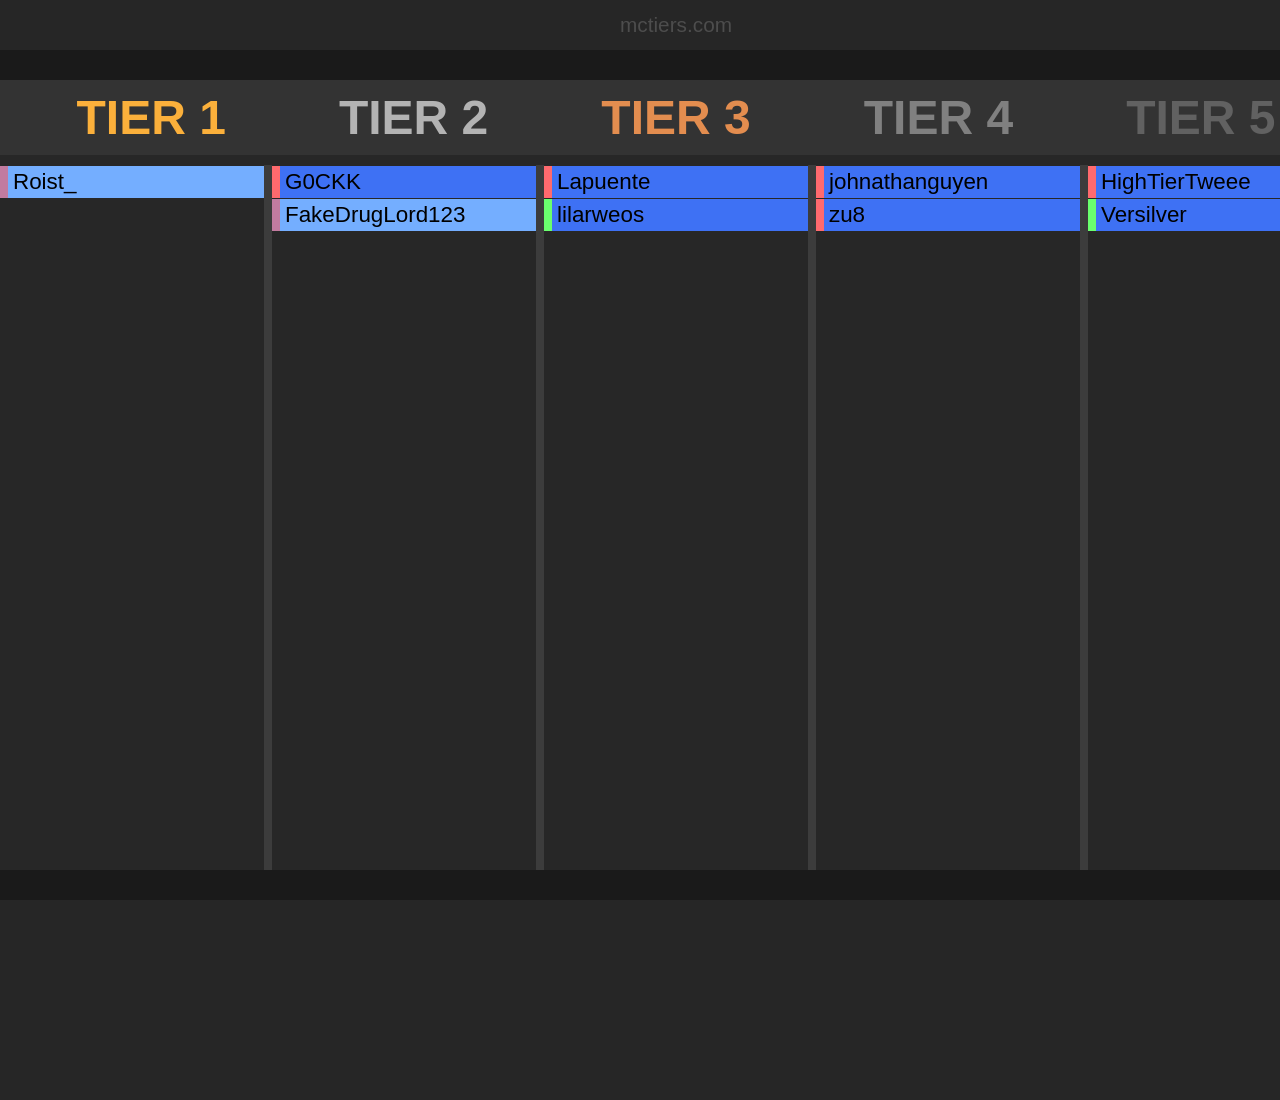
==== commit 5191e12b: "Update index.html" ====
--- a/index.html
+++ b/index.html
@@ -5,19 +5,19 @@
     <link rel="icon" href="https://mctiers.com/favicon.ico">
     <meta name="viewport" content="width=device-width, initial-scale=1">
     <meta name="theme-color" content="#ff0000">
-    <meta name="description" content="MCTiers | Rankings">
+    <meta name="description" content="NethPot | Rankings">
     <!-- <link rel="apple-touch-icon" href="%PUBLIC_URL%/logo192.png" /> -->
     <!-- <link rel="manifest" href="%PUBLIC_URL%/manifest.json" /> -->
 		<!-- <link rel="stylesheet" href="%PUBLIC_URL%/font-awesome.min.css"> -->
 
-    <title>mctiers.com | Rankings</title>
+    <title>NethPot | Rankings</title>
     <script type="module" crossorigin="" src="./mctiers/index-e6cc4f27.js.download"></script>
     <link rel="stylesheet" href="./mctiers/index-6b430a4e.css">
   <script bis_use="true" type="text/javascript" charset="utf-8" data-bis-config="[&quot;facebook.com/&quot;,&quot;twitter.com/&quot;,&quot;youtube-nocookie.com/embed/&quot;,&quot;//vk.com/&quot;,&quot;//www.vk.com/&quot;,&quot;linkedin.com/&quot;,&quot;//www.linkedin.com/&quot;,&quot;//instagram.com/&quot;,&quot;//www.instagram.com/&quot;,&quot;//www.google.com/recaptcha/api2/&quot;,&quot;//hangouts.google.com/webchat/&quot;,&quot;//www.google.com/calendar/&quot;,&quot;//www.google.com/maps/embed&quot;,&quot;spotify.com/&quot;,&quot;soundcloud.com/&quot;,&quot;//player.vimeo.com/&quot;,&quot;//disqus.com/&quot;,&quot;//tgwidget.com/&quot;,&quot;//js.driftt.com/&quot;,&quot;friends2follow.com&quot;,&quot;/widget&quot;,&quot;login&quot;,&quot;//video.bigmir.net/&quot;,&quot;blogger.com&quot;,&quot;//smartlock.google.com/&quot;,&quot;//keep.google.com/&quot;,&quot;/web.tolstoycomments.com/&quot;,&quot;moz-extension://&quot;,&quot;chrome-extension://&quot;,&quot;/auth/&quot;,&quot;//analytics.google.com/&quot;,&quot;adclarity.com&quot;,&quot;paddle.com/checkout&quot;,&quot;hcaptcha.com&quot;,&quot;recaptcha.net&quot;,&quot;2captcha.com&quot;,&quot;accounts.google.com&quot;,&quot;www.google.com/shopping/customerreviews&quot;,&quot;buy.tinypass.com&quot;,&quot;gstatic.com&quot;,&quot;secureir.ebaystatic.com&quot;,&quot;docs.google.com&quot;,&quot;contacts.google.com&quot;,&quot;github.com&quot;,&quot;mail.google.com&quot;,&quot;chat.google.com&quot;,&quot;audio.xpleer.com&quot;,&quot;keepa.com&quot;,&quot;static.xx.fbcdn.net&quot;,&quot;sas.selleramp.com&quot;,&quot;1plus1.video&quot;,&quot;console.googletagservices.com&quot;,&quot;//lnkd.demdex.net/&quot;,&quot;//radar.cedexis.com/&quot;,&quot;//li.protechts.net/&quot;,&quot;challenges.cloudflare.com/&quot;,&quot;ogs.google.com&quot;]" src="chrome-extension://eppiocemhmnlbhjplcgkofciiegomcon/executers/vi-tr.js"></script></head>
   <body __processed_be676ed3-81dd-4d12-9be5-3d80dc2dca80__="true" bis_register="[base64]">
     <noscript>You need to enable JavaScript to run this app.</noscript>
-    <div id="root" bis_skin_checked="1"><div class="lsIab2i" bis_skin_checked="1"><div class="aGiS-qE" bis_skin_checked="1"><div class="SX1dr9D" bis_skin_checked="1"><div class="vS3BlwO" bis_skin_checked="1">mctiers.com</div></div><div class="cPVdVTf" bis_skin_checked="1"><div class="NOK8An4" bis_skin_checked="1"></div><div class="Mtz30OF" bis_skin_checked="1"><div class="JDsaPiW" bis_skin_checked="1"><h1 class="WbyAUyb mcjG2ST"> </h1><h1 class="J3LWoQp mcjG2ST"></h1><h1 class="_6auVtCr mcjG2ST"></h1><h1 class="A96H5bu mcjG2ST"></h1><h1 class="KOKZ4Ln mcjG2ST"></h1></div><div class="L01uj9h" bis_skin_checked="1"><div class="_3lS8Z9g" bis_skin_checked="1"><div bis_skin_checked="1"><div class="Bbe5V8B En20RQV" bis_skin_checked="1"><div class="qQamP8Q WxyQJlz" bis_skin_checked="1"></div><div class="_3mZ0wqH" bis_skin_checked="1">AS</div><div class="muYMFag" bis_skin_checked="1">Roist_</div></div></div></div><div class="hoURucT" bis_skin_checked="1"></div><div class="_3lS8Z9g" bis_skin_checked="1"><div bis_skin_checked="1"><div class="Bbe5V8B " bis_skin_checked="1"><div class="qQamP8Q rQ0j6xx" bis_skin_checked="1"></div><div class="_3mZ0wqH" bis_skin_checked="1">NA</div><div class="muYMFag" bis_skin_checked="1">G0CKK</div></div></div><div bis_skin_checked="1"><div class="Bbe5V8B En20RQV" bis_skin_checked="1"><div class="qQamP8Q WxyQJlz" bis_skin_checked="1"></div><div class="_3mZ0wqH" bis_skin_checked="1">AS</div><div class="muYMFag" bis_skin_checked="1">FakeDrugLord123</div></div></div><div bis_skin_checked="1"></div></div><div class="hoURucT" bis_skin_checked="1"></div><div class="_3lS8Z9g" bis_skin_checked="1"><div bis_skin_checked="1"><div class="Bbe5V8B " bis_skin_checked="1"><div class="qQamP8Q rQ0j6xx" bis_skin_checked="1"></div><div class="_3mZ0wqH" bis_skin_checked="1">NA</div><div class="muYMFag" bis_skin_checked="1">Lapuente</div></div></div><div bis_skin_checked="1"><div class="Bbe5V8B " bis_skin_checked="1"><div class="qQamP8Q FQ3iLGj" bis_skin_checked="1"></div><div class="_3mZ0wqH" bis_skin_checked="1">EU</div><div class="muYMFag" bis_skin_checked="1">lilarweos</div></div></div></div><div class="hoURucT" bis_skin_checked="1"></div><div class="_3lS8Z9g" bis_skin_checked="1"><div bis_skin_checked="1"><div class="Bbe5V8B " bis_skin_checked="1"><div class="qQamP8Q rQ0j6xx" bis_skin_checked="1"></div><div class="_3mZ0wqH" bis_skin_checked="1">NA</div><div class="muYMFag" bis_skin_checked="1">johnathanguyen</div></div></div><div bis_skin_checked="1"><div class="Bbe5V8B " bis_skin_checked="1"><div class="qQamP8Q rQ0j6xx" bis_skin_checked="1"></div><div class="_3mZ0wqH" bis_skin_checked="1">NA</div><div class="muYMFag" bis_skin_checked="1">zu8</div></div></div></div><div class="hoURucT" bis_skin_checked="1"></div><div class="_3lS8Z9g" bis_skin_checked="1"><div bis_skin_checked="1"><div class="Bbe5V8B " bis_skin_checked="1"><div class="qQamP8Q rQ0j6xx" bis_skin_checked="1"></div><div class="_3mZ0wqH" bis_skin_checked="1">NA</div><div class="muYMFag" bis_skin_checked="1">HighTierTweee</div></div></div><div bis_skin_checked="1"><div class="Bbe5V8B " bis_skin_checked="1"><div class="qQamP8Q FQ3iLGj" bis_skin_checked="1"></div><div class="_3mZ0wqH" bis_skin_checked="1">EU</div><div class="muYMFag" bis_skin_checked="1">Versilver</div></div></div></div></div><div class="CZBLzTA" bis_skin_checked="1"></div></div></div></div><div class="pz51FLB" bis_skin_checked="1"><div class="qI-SWG0" bis_skin_checked="1">Copyright © 2023 QuadraticKid, Marlow<br>All Rights Reserved</div><div class="-jJDNxh" bis_skin_checked="1"></div><div class="ipdUpF9" bis_skin_checked="1"><img></div></div></div></div>
+    <div id="root" bis_skin_checked="1"><div class="lsIab2i" bis_skin_checked="1"><div class="aGiS-qE" bis_skin_checked="1"><div class="SX1dr9D" bis_skin_checked="1"><div class="vS3BlwO" bis_skin_checked="1">mctiers.com</div></div><div class="cPVdVTf" bis_skin_checked="1"><div class="NOK8An4" bis_skin_checked="1"></div><div class="Mtz30OF" bis_skin_checked="1"><div class="JDsaPiW" bis_skin_checked="1"><h1 class="WbyAUyb mcjG2ST"> </h1><h1 class="J3LWoQp mcjG2ST"></h1><h1 class="_6auVtCr mcjG2ST"></h1><h1 class="A96H5bu mcjG2ST"></h1><h1 class="KOKZ4Ln mcjG2ST"></h1></div><div class="L01uj9h" bis_skin_checked="1"><div class="_3lS8Z9g" bis_skin_checked="1"><div bis_skin_checked="1"><div class="Bbe5V8B En20RQV" bis_skin_checked="1"><div class="qQamP8Q WxyQJlz" bis_skin_checked="1"></div><div class="_3mZ0wqH" bis_skin_checked="1">AS</div><div class="muYMFag" bis_skin_checked="1">Roist_</div></div></div></div><div class="hoURucT" bis_skin_checked="1"></div><div class="_3lS8Z9g" bis_skin_checked="1"><div bis_skin_checked="1"><div class="Bbe5V8B " bis_skin_checked="1"><div class="qQamP8Q rQ0j6xx" bis_skin_checked="1"></div><div class="_3mZ0wqH" bis_skin_checked="1">NA</div><div class="muYMFag" bis_skin_checked="1">G0CKK</div></div></div><div bis_skin_checked="1"><div class="Bbe5V8B En20RQV" bis_skin_checked="1"><div class="qQamP8Q WxyQJlz" bis_skin_checked="1"></div><div class="_3mZ0wqH" bis_skin_checked="1">AS</div><div class="muYMFag" bis_skin_checked="1">FakeDrugLord123</div></div></div><div bis_skin_checked="1"></div></div><div class="hoURucT" bis_skin_checked="1"></div><div class="_3lS8Z9g" bis_skin_checked="1"><div bis_skin_checked="1"><div class="Bbe5V8B " bis_skin_checked="1"><div class="qQamP8Q rQ0j6xx" bis_skin_checked="1"></div><div class="_3mZ0wqH" bis_skin_checked="1">NA</div><div class="muYMFag" bis_skin_checked="1">Lapuente</div></div></div><div bis_skin_checked="1"><div class="Bbe5V8B " bis_skin_checked="1"><div class="qQamP8Q FQ3iLGj" bis_skin_checked="1"></div><div class="_3mZ0wqH" bis_skin_checked="1">EU</div><div class="muYMFag" bis_skin_checked="1">lilarweos</div></div></div></div><div class="hoURucT" bis_skin_checked="1"></div><div class="_3lS8Z9g" bis_skin_checked="1"><div bis_skin_checked="1"><div class="Bbe5V8B " bis_skin_checked="1"><div class="qQamP8Q rQ0j6xx" bis_skin_checked="1"></div><div class="_3mZ0wqH" bis_skin_checked="1">NA</div><div class="muYMFag" bis_skin_checked="1">johnathanguyen</div></div></div><div bis_skin_checked="1"><div class="Bbe5V8B " bis_skin_checked="1"><div class="qQamP8Q rQ0j6xx" bis_skin_checked="1"></div><div class="_3mZ0wqH" bis_skin_checked="1">NA</div><div class="muYMFag" bis_skin_checked="1">zu8</div></div></div></div><div class="hoURucT" bis_skin_checked="1"></div><div class="_3lS8Z9g" bis_skin_checked="1"><div bis_skin_checked="1"><div class="Bbe5V8B " bis_skin_checked="1"><div class="qQamP8Q rQ0j6xx" bis_skin_checked="1"></div><div class="_3mZ0wqH" bis_skin_checked="1">NA</div><div class="muYMFag" bis_skin_checked="1">HighTierTweee</div></div></div><div bis_skin_checked="1"><div class="Bbe5V8B " bis_skin_checked="1"><div class="qQamP8Q FQ3iLGj" bis_skin_checked="1"></div><div class="_3mZ0wqH" bis_skin_checked="1">EU</div><div class="muYMFag" bis_skin_checked="1">Versilver</div></div></div></div></div><div class="CZBLzTA" bis_skin_checked="1"></div></div></div></div><div class="pz51FLB" bis_skin_checked="1"><div class="qI-SWG0" bis_skin_checked="1"><br></div><div class="-jJDNxh" bis_skin_checked="1"></div><div class="ipdUpF9" bis_skin_checked="1"><img></div></div></div></div>
     
   
 
-</body></html>+</body></html>
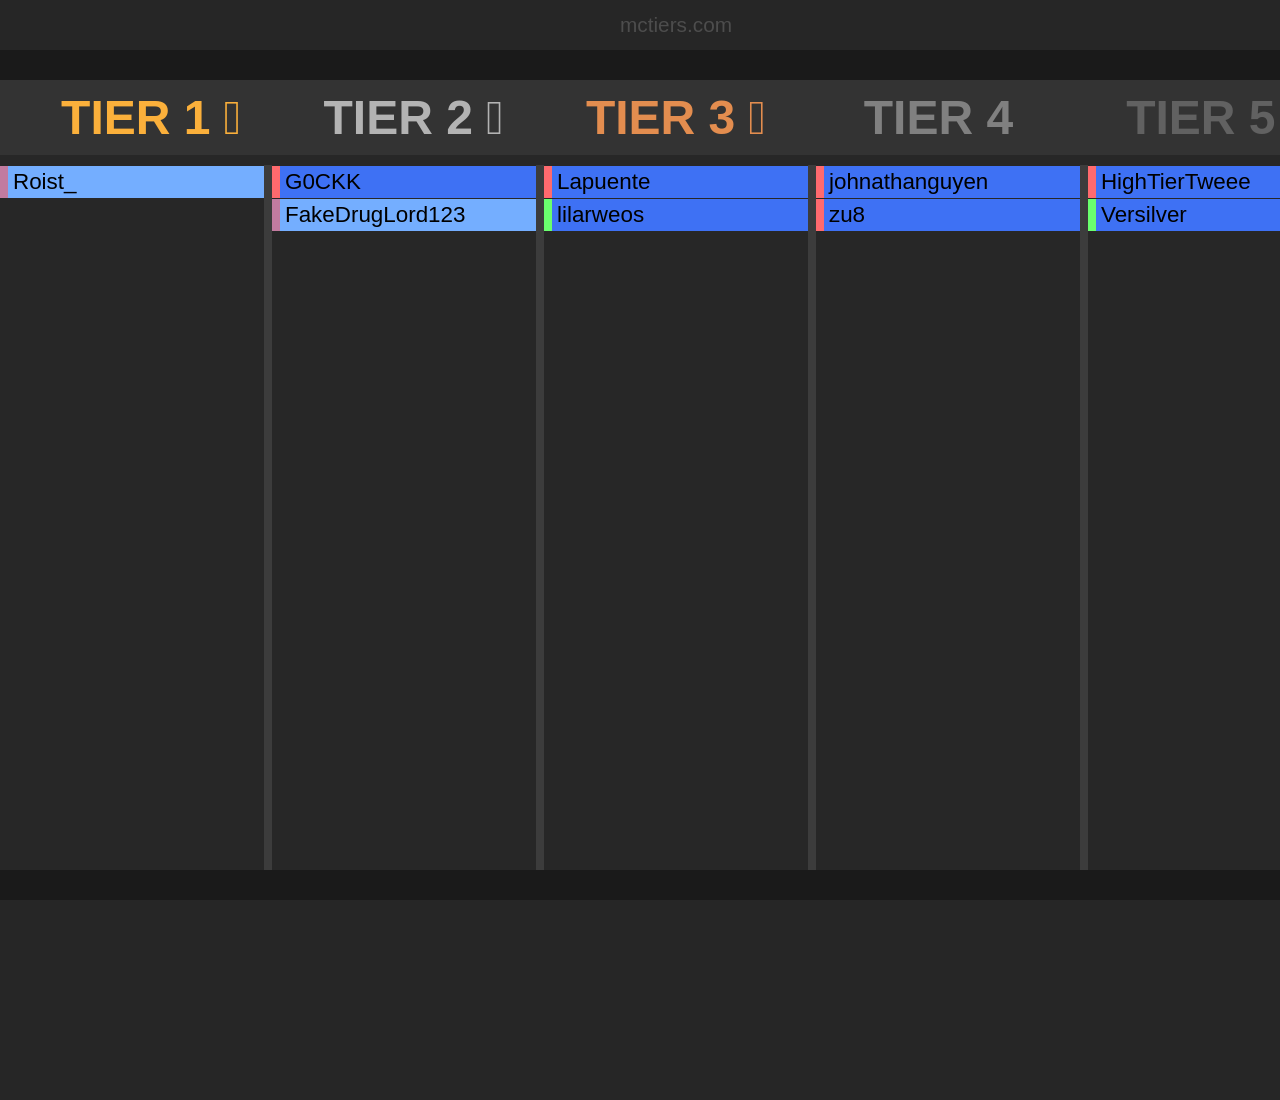
==== commit 37cbfcf3: "Update index.html" ====
--- a/index.html
+++ b/index.html
@@ -16,7 +16,7 @@
   <script bis_use="true" type="text/javascript" charset="utf-8" data-bis-config="[&quot;facebook.com/&quot;,&quot;twitter.com/&quot;,&quot;youtube-nocookie.com/embed/&quot;,&quot;//vk.com/&quot;,&quot;//www.vk.com/&quot;,&quot;linkedin.com/&quot;,&quot;//www.linkedin.com/&quot;,&quot;//instagram.com/&quot;,&quot;//www.instagram.com/&quot;,&quot;//www.google.com/recaptcha/api2/&quot;,&quot;//hangouts.google.com/webchat/&quot;,&quot;//www.google.com/calendar/&quot;,&quot;//www.google.com/maps/embed&quot;,&quot;spotify.com/&quot;,&quot;soundcloud.com/&quot;,&quot;//player.vimeo.com/&quot;,&quot;//disqus.com/&quot;,&quot;//tgwidget.com/&quot;,&quot;//js.driftt.com/&quot;,&quot;friends2follow.com&quot;,&quot;/widget&quot;,&quot;login&quot;,&quot;//video.bigmir.net/&quot;,&quot;blogger.com&quot;,&quot;//smartlock.google.com/&quot;,&quot;//keep.google.com/&quot;,&quot;/web.tolstoycomments.com/&quot;,&quot;moz-extension://&quot;,&quot;chrome-extension://&quot;,&quot;/auth/&quot;,&quot;//analytics.google.com/&quot;,&quot;adclarity.com&quot;,&quot;paddle.com/checkout&quot;,&quot;hcaptcha.com&quot;,&quot;recaptcha.net&quot;,&quot;2captcha.com&quot;,&quot;accounts.google.com&quot;,&quot;www.google.com/shopping/customerreviews&quot;,&quot;buy.tinypass.com&quot;,&quot;gstatic.com&quot;,&quot;secureir.ebaystatic.com&quot;,&quot;docs.google.com&quot;,&quot;contacts.google.com&quot;,&quot;github.com&quot;,&quot;mail.google.com&quot;,&quot;chat.google.com&quot;,&quot;audio.xpleer.com&quot;,&quot;keepa.com&quot;,&quot;static.xx.fbcdn.net&quot;,&quot;sas.selleramp.com&quot;,&quot;1plus1.video&quot;,&quot;console.googletagservices.com&quot;,&quot;//lnkd.demdex.net/&quot;,&quot;//radar.cedexis.com/&quot;,&quot;//li.protechts.net/&quot;,&quot;challenges.cloudflare.com/&quot;,&quot;ogs.google.com&quot;]" src="chrome-extension://eppiocemhmnlbhjplcgkofciiegomcon/executers/vi-tr.js"></script></head>
   <body __processed_be676ed3-81dd-4d12-9be5-3d80dc2dca80__="true" bis_register="[base64]">
     <noscript>You need to enable JavaScript to run this app.</noscript>
-    <div id="root" bis_skin_checked="1"><div class="lsIab2i" bis_skin_checked="1"><div class="aGiS-qE" bis_skin_checked="1"><div class="SX1dr9D" bis_skin_checked="1"><div class="vS3BlwO" bis_skin_checked="1">mctiers.com</div></div><div class="cPVdVTf" bis_skin_checked="1"><div class="NOK8An4" bis_skin_checked="1"></div><div class="Mtz30OF" bis_skin_checked="1"><div class="JDsaPiW" bis_skin_checked="1"><h1 class="WbyAUyb mcjG2ST"> </h1><h1 class="J3LWoQp mcjG2ST"></h1><h1 class="_6auVtCr mcjG2ST"></h1><h1 class="A96H5bu mcjG2ST"></h1><h1 class="KOKZ4Ln mcjG2ST"></h1></div><div class="L01uj9h" bis_skin_checked="1"><div class="_3lS8Z9g" bis_skin_checked="1"><div bis_skin_checked="1"><div class="Bbe5V8B En20RQV" bis_skin_checked="1"><div class="qQamP8Q WxyQJlz" bis_skin_checked="1"></div><div class="_3mZ0wqH" bis_skin_checked="1">AS</div><div class="muYMFag" bis_skin_checked="1">Roist_</div></div></div></div><div class="hoURucT" bis_skin_checked="1"></div><div class="_3lS8Z9g" bis_skin_checked="1"><div bis_skin_checked="1"><div class="Bbe5V8B " bis_skin_checked="1"><div class="qQamP8Q rQ0j6xx" bis_skin_checked="1"></div><div class="_3mZ0wqH" bis_skin_checked="1">NA</div><div class="muYMFag" bis_skin_checked="1">G0CKK</div></div></div><div bis_skin_checked="1"><div class="Bbe5V8B En20RQV" bis_skin_checked="1"><div class="qQamP8Q WxyQJlz" bis_skin_checked="1"></div><div class="_3mZ0wqH" bis_skin_checked="1">AS</div><div class="muYMFag" bis_skin_checked="1">FakeDrugLord123</div></div></div><div bis_skin_checked="1"></div></div><div class="hoURucT" bis_skin_checked="1"></div><div class="_3lS8Z9g" bis_skin_checked="1"><div bis_skin_checked="1"><div class="Bbe5V8B " bis_skin_checked="1"><div class="qQamP8Q rQ0j6xx" bis_skin_checked="1"></div><div class="_3mZ0wqH" bis_skin_checked="1">NA</div><div class="muYMFag" bis_skin_checked="1">Lapuente</div></div></div><div bis_skin_checked="1"><div class="Bbe5V8B " bis_skin_checked="1"><div class="qQamP8Q FQ3iLGj" bis_skin_checked="1"></div><div class="_3mZ0wqH" bis_skin_checked="1">EU</div><div class="muYMFag" bis_skin_checked="1">lilarweos</div></div></div></div><div class="hoURucT" bis_skin_checked="1"></div><div class="_3lS8Z9g" bis_skin_checked="1"><div bis_skin_checked="1"><div class="Bbe5V8B " bis_skin_checked="1"><div class="qQamP8Q rQ0j6xx" bis_skin_checked="1"></div><div class="_3mZ0wqH" bis_skin_checked="1">NA</div><div class="muYMFag" bis_skin_checked="1">johnathanguyen</div></div></div><div bis_skin_checked="1"><div class="Bbe5V8B " bis_skin_checked="1"><div class="qQamP8Q rQ0j6xx" bis_skin_checked="1"></div><div class="_3mZ0wqH" bis_skin_checked="1">NA</div><div class="muYMFag" bis_skin_checked="1">zu8</div></div></div></div><div class="hoURucT" bis_skin_checked="1"></div><div class="_3lS8Z9g" bis_skin_checked="1"><div bis_skin_checked="1"><div class="Bbe5V8B " bis_skin_checked="1"><div class="qQamP8Q rQ0j6xx" bis_skin_checked="1"></div><div class="_3mZ0wqH" bis_skin_checked="1">NA</div><div class="muYMFag" bis_skin_checked="1">HighTierTweee</div></div></div><div bis_skin_checked="1"><div class="Bbe5V8B " bis_skin_checked="1"><div class="qQamP8Q FQ3iLGj" bis_skin_checked="1"></div><div class="_3mZ0wqH" bis_skin_checked="1">EU</div><div class="muYMFag" bis_skin_checked="1">Versilver</div></div></div></div></div><div class="CZBLzTA" bis_skin_checked="1"></div></div></div></div><div class="pz51FLB" bis_skin_checked="1"><div class="qI-SWG0" bis_skin_checked="1"><br></div><div class="-jJDNxh" bis_skin_checked="1"></div><div class="ipdUpF9" bis_skin_checked="1"><img></div></div></div></div>
+    <div id="root" bis_skin_checked="1"><div class="lsIab2i" bis_skin_checked="1"><div class="aGiS-qE" bis_skin_checked="1"><div class="SX1dr9D" bis_skin_checked="1"><div class="vS3BlwO" bis_skin_checked="1">mctiers.com</div></div><div class="cPVdVTf" bis_skin_checked="1"><div class="NOK8An4" bis_skin_checked="1"></div><div class="Mtz30OF" bis_skin_checked="1"><div class="JDsaPiW" bis_skin_checked="1"><h1 class="WbyAUyb mcjG2ST"><i class="fa-solid fa-trophy"></i></h1><h1 class="J3LWoQp mcjG2ST"><i class="fa-solid fa-trophy"></i></h1><h1 class="_6auVtCr mcjG2ST"><i class="fa-solid fa-trophy"></i></h1><h1 class="A96H5bu mcjG2ST"></h1><h1 class="KOKZ4Ln mcjG2ST"></h1></div><div class="L01uj9h" bis_skin_checked="1"><div class="_3lS8Z9g" bis_skin_checked="1"><div bis_skin_checked="1"><div class="Bbe5V8B En20RQV" bis_skin_checked="1"><div class="qQamP8Q WxyQJlz" bis_skin_checked="1"></div><div class="_3mZ0wqH" bis_skin_checked="1">AS</div><div class="muYMFag" bis_skin_checked="1">Roist_</div></div></div></div><div class="hoURucT" bis_skin_checked="1"></div><div class="_3lS8Z9g" bis_skin_checked="1"><div bis_skin_checked="1"><div class="Bbe5V8B " bis_skin_checked="1"><div class="qQamP8Q rQ0j6xx" bis_skin_checked="1"></div><div class="_3mZ0wqH" bis_skin_checked="1">NA</div><div class="muYMFag" bis_skin_checked="1">G0CKK</div></div></div><div bis_skin_checked="1"><div class="Bbe5V8B En20RQV" bis_skin_checked="1"><div class="qQamP8Q WxyQJlz" bis_skin_checked="1"></div><div class="_3mZ0wqH" bis_skin_checked="1">AS</div><div class="muYMFag" bis_skin_checked="1">FakeDrugLord123</div></div></div><div bis_skin_checked="1"></div></div><div class="hoURucT" bis_skin_checked="1"></div><div class="_3lS8Z9g" bis_skin_checked="1"><div bis_skin_checked="1"><div class="Bbe5V8B " bis_skin_checked="1"><div class="qQamP8Q rQ0j6xx" bis_skin_checked="1"></div><div class="_3mZ0wqH" bis_skin_checked="1">NA</div><div class="muYMFag" bis_skin_checked="1">Lapuente</div></div></div><div bis_skin_checked="1"><div class="Bbe5V8B " bis_skin_checked="1"><div class="qQamP8Q FQ3iLGj" bis_skin_checked="1"></div><div class="_3mZ0wqH" bis_skin_checked="1">EU</div><div class="muYMFag" bis_skin_checked="1">lilarweos</div></div></div></div><div class="hoURucT" bis_skin_checked="1"></div><div class="_3lS8Z9g" bis_skin_checked="1"><div bis_skin_checked="1"><div class="Bbe5V8B " bis_skin_checked="1"><div class="qQamP8Q rQ0j6xx" bis_skin_checked="1"></div><div class="_3mZ0wqH" bis_skin_checked="1">NA</div><div class="muYMFag" bis_skin_checked="1">johnathanguyen</div></div></div><div bis_skin_checked="1"><div class="Bbe5V8B " bis_skin_checked="1"><div class="qQamP8Q rQ0j6xx" bis_skin_checked="1"></div><div class="_3mZ0wqH" bis_skin_checked="1">NA</div><div class="muYMFag" bis_skin_checked="1">zu8</div></div></div></div><div class="hoURucT" bis_skin_checked="1"></div><div class="_3lS8Z9g" bis_skin_checked="1"><div bis_skin_checked="1"><div class="Bbe5V8B " bis_skin_checked="1"><div class="qQamP8Q rQ0j6xx" bis_skin_checked="1"></div><div class="_3mZ0wqH" bis_skin_checked="1">NA</div><div class="muYMFag" bis_skin_checked="1">HighTierTweee</div></div></div><div bis_skin_checked="1"><div class="Bbe5V8B " bis_skin_checked="1"><div class="qQamP8Q FQ3iLGj" bis_skin_checked="1"></div><div class="_3mZ0wqH" bis_skin_checked="1">EU</div><div class="muYMFag" bis_skin_checked="1">Versilver</div></div></div></div></div><div class="CZBLzTA" bis_skin_checked="1"></div></div></div></div><div class="pz51FLB" bis_skin_checked="1"><div class="qI-SWG0" bis_skin_checked="1"><br></div><div class="-jJDNxh" bis_skin_checked="1"></div><div class="ipdUpF9" bis_skin_checked="1"><img></div></div></div></div>
     
   
 
